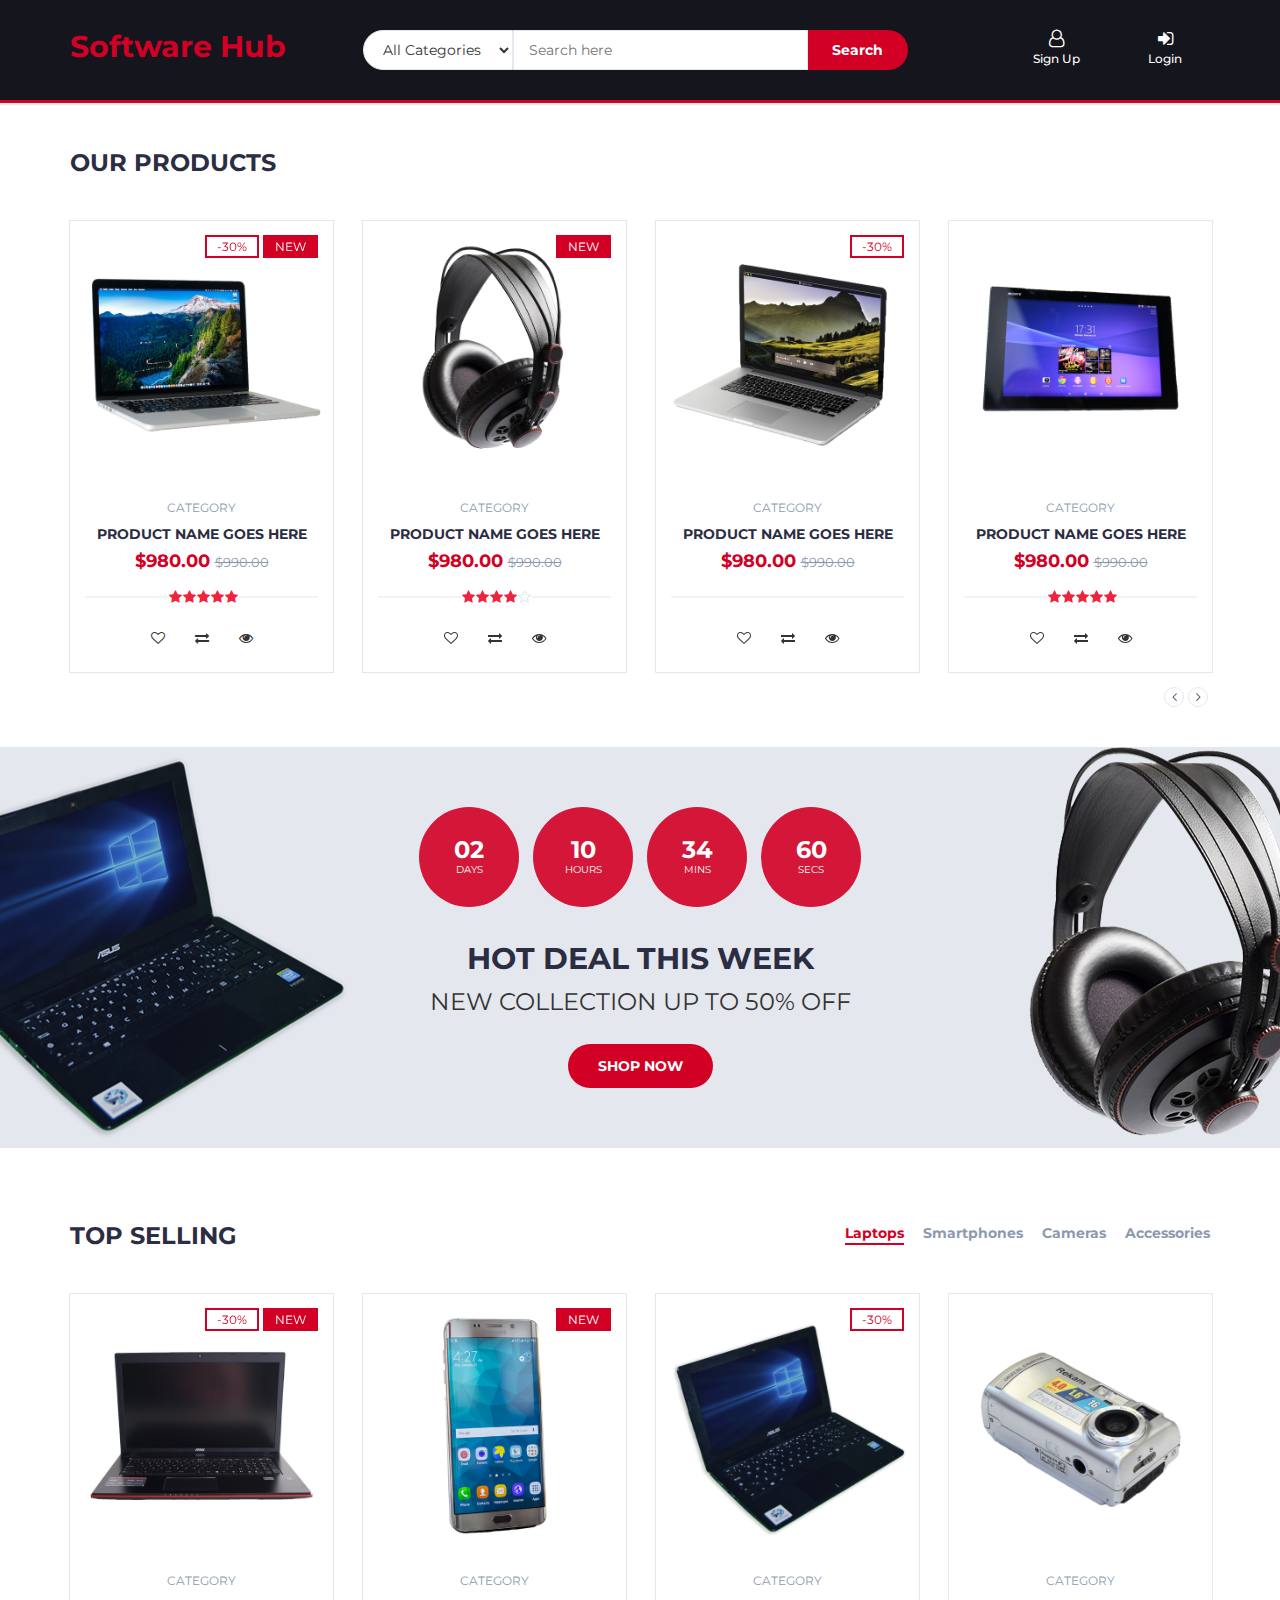
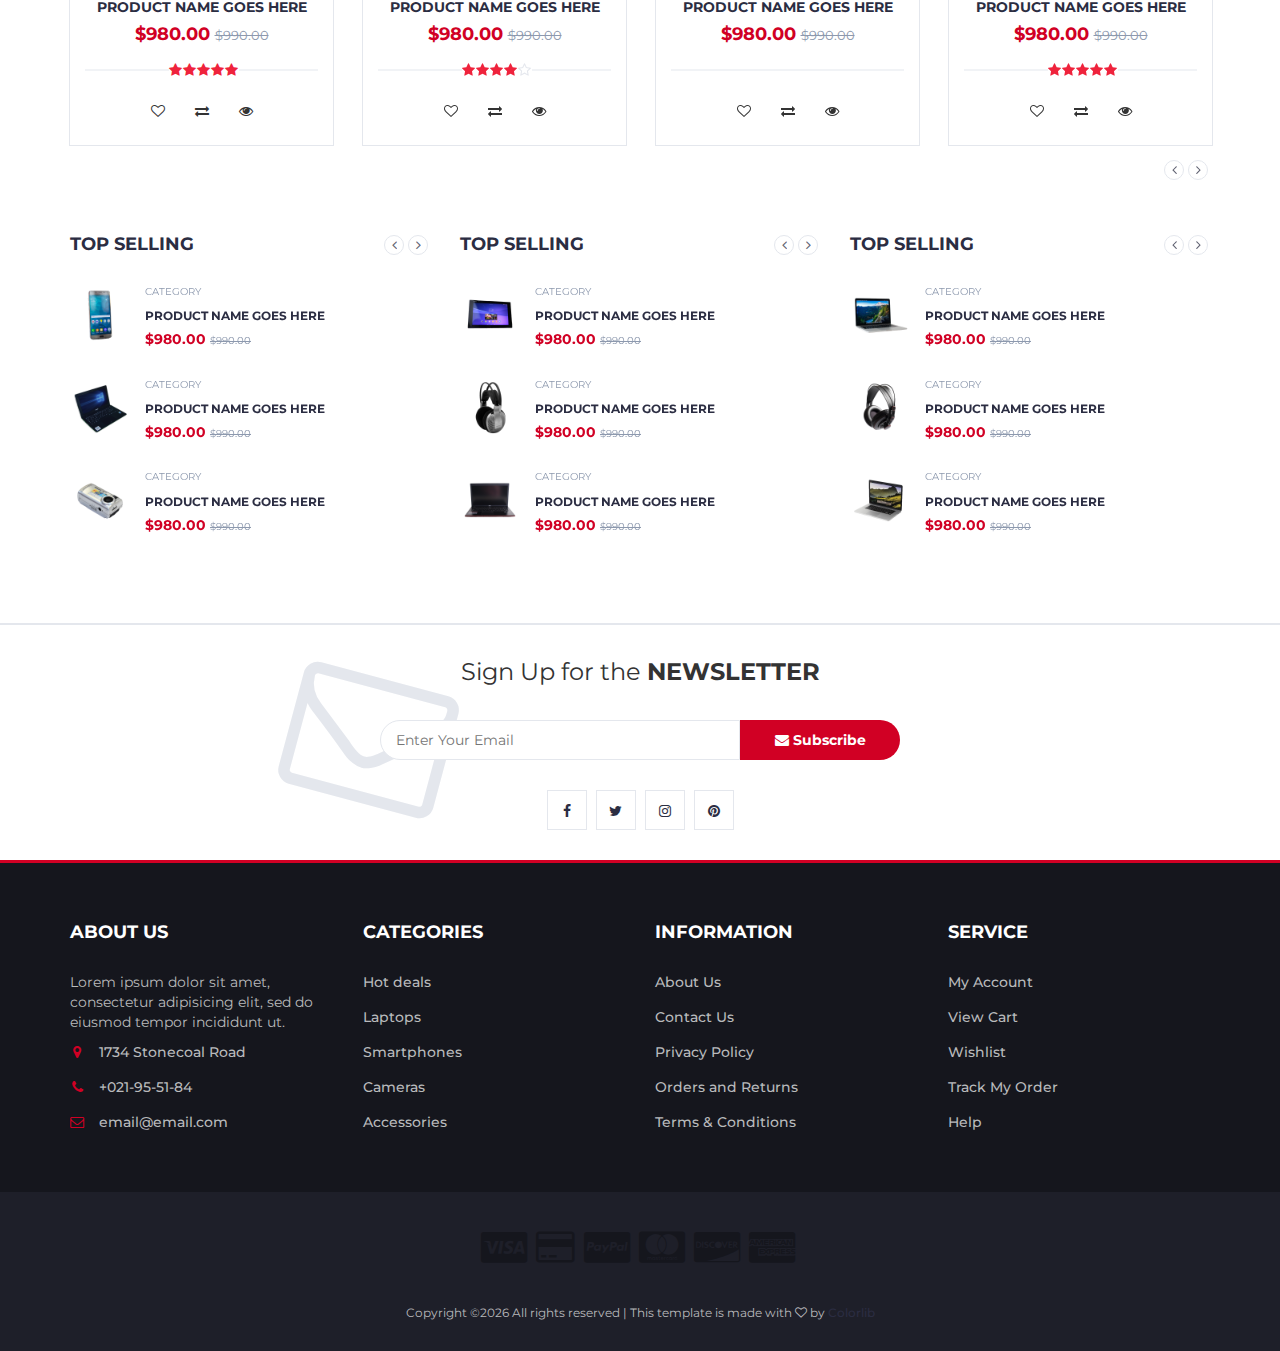
==== UITemplate/index.html @ 77790926 "Adding the UI Template for the Project" ====
<!DOCTYPE html>
<html lang="en">
	<head>
		<meta charset="utf-8">
		<meta http-equiv="X-UA-Compatible" content="IE=edge">
		<meta name="viewport" content="width=device-width, initial-scale=1">
		 <!-- The above 3 meta tags *must* come first in the head; any other head content must come *after* these tags -->

		<title>Software Hub</title>

		<!-- Google font -->
		<link href="https://fonts.googleapis.com/css?family=Montserrat:400,500,700" rel="stylesheet">

		<!-- Bootstrap -->
		<link type="text/css" rel="stylesheet" href="css/bootstrap.min.css"/>

		<!-- Slick -->
		<link type="text/css" rel="stylesheet" href="css/slick.css"/>
		<link type="text/css" rel="stylesheet" href="css/slick-theme.css"/>

		<!-- nouislider -->
		<link type="text/css" rel="stylesheet" href="css/nouislider.min.css"/>

		<!-- Font Awesome Icon -->
		<link rel="stylesheet" href="css/font-awesome.min.css">

		<!-- Custom stlylesheet -->
		<link type="text/css" rel="stylesheet" href="css/style.css"/>

		<!-- HTML5 shim and Respond.js for IE8 support of HTML5 elements and media queries -->
		<!-- WARNING: Respond.js doesn't work if you view the page via file:// -->
		<!--[if lt IE 9]>
		  <script src="https://oss.maxcdn.com/html5shiv/3.7.3/html5shiv.min.js"></script>
		  <script src="https://oss.maxcdn.com/respond/1.4.2/respond.min.js"></script>
		<![endif]-->

    </head>
	<body>
		<!-- HEADER -->
		<header>
			<!-- TOP HEADER -->
			<!-- <div id="top-header">
				<div class="container">
					<ul class="header-links pull-left">
						<li><a href="#"><i class="fa fa-phone"></i> +021-95-51-84</a></li>
						<li><a href="#"><i class="fa fa-envelope-o"></i> email@email.com</a></li>
						<li><a href="#"><i class="fa fa-map-marker"></i> 1734 Stonecoal Road</a></li>
					</ul>
					<ul class="header-links pull-right">
						<li><a href="#"><i class="fa fa-dollar"></i> USD</a></li>
						<li><a href="#"><i class="fa fa-user-o"></i> My Account</a></li>
					</ul>
				</div>
			</div> -->
			<!-- /TOP HEADER -->

			<!-- MAIN HEADER -->
			<div id="header">
				<!-- container -->
				<div class="container">
					<!-- row -->
					<div class="row">
						<!-- LOGO -->
						<div class="col-md-3">
							<div class="header-logo">
								<a href="#" class="logo">
									<h2 style="color:#D10024; margin-top:15px">Software Hub</h2>
								</a>
							</div>
						</div>
						<!-- /LOGO -->

						<!-- SEARCH BAR -->
						<div class="col-md-6">
							<div class="header-search">
								<form>
									<select class="input-select">
										<option value="0">All Categories</option>
										<option value="1">Category 01</option>
										<option value="1">Category 02</option>
									</select>
									<input class="input" placeholder="Search here">
									<button class="search-btn">Search</button>
								</form>
							</div>
						</div>
						<!-- /SEARCH BAR -->

						<!-- ACCOUNT -->
						<div class="col-md-3 clearfix">
							<div class="header-ctn">
								<!-- Wishlist -->
								<!-- <div>
									<a href="#">
										<i class="fa fa-heart-o"></i>
										<span>Your Wishlist</span>
										<div class="qty">2</div>
									</a>
								</div> -->
								<!-- /Wishlist -->
								<div>
									<a href="#">
										<i class="fa fa-user-o"></i>
										<span>Sign Up</span>
									</a>
								</div>
								<!-- Cart -->
								<!-- <div class="dropdown">
									<a class="dropdown-toggle" data-toggle="dropdown" aria-expanded="true">
										<i class="fa fa-shopping-cart"></i>
										<span>Your Cart</span>
										<div class="qty">3</div>
									</a>
									<div class="cart-dropdown">
										<div class="cart-list">
											<div class="product-widget">
												<div class="product-img">
													<img src="./img/product01.png" alt="">
												</div>
												<div class="product-body">
													<h3 class="product-name"><a href="#">product name goes here</a></h3>
													<h4 class="product-price"><span class="qty">1x</span>$980.00</h4>
												</div>
												<button class="delete"><i class="fa fa-close"></i></button>
											</div>

											<div class="product-widget">
												<div class="product-img">
													<img src="./img/product02.png" alt="">
												</div>
												<div class="product-body">
													<h3 class="product-name"><a href="#">product name goes here</a></h3>
													<h4 class="product-price"><span class="qty">3x</span>$980.00</h4>
												</div>
												<button class="delete"><i class="fa fa-close"></i></button>
											</div>
										</div>
										<div class="cart-summary">
											<small>3 Item(s) selected</small>
											<h5>SUBTOTAL: $2940.00</h5>
										</div>
										<div class="cart-btns">
											<a href="#">View Cart</a>
											<a href="#">Checkout  <i class="fa fa-arrow-circle-right"></i></a>
										</div>
									</div>
								</div> -->
								<!-- /Cart -->
								
								<div>
									<a href="#">
										<i class="fa fa-sign-in"></i>
										<span>Login</span>
									</a>
								</div>

								<!-- Menu Toogle -->
								<div class="menu-toggle">
									<a href="#">
										<i class="fa fa-bars"></i>
										<span>Menu</span>
									</a>
								</div>
								<!-- /Menu Toogle -->
							</div>
						</div>
						<!-- /ACCOUNT -->
					</div>
					<!-- row -->
				</div>
				<!-- container -->
			</div>
			<!-- /MAIN HEADER -->
		</header>
		<!-- /HEADER -->

		<!-- NAVIGATION -->
		<nav id="navigation">
			<!-- container -->
			<div class="container">
				<!-- responsive-nav -->
				<div id="responsive-nav">
					<!-- NAV -->
					<!-- <ul class="main-nav nav navbar-nav">
						<li class="active"><a href="#">Home</a></li>
						<li><a href="#">Products</a></li>
						<li><a href="#">Hot Deals</a></li>
						<li><a href="#">Categories</a></li>
						<li><a href="#">Laptops</a></li>
						<li><a href="#">Smartphones</a></li>
						<li><a href="#">Cameras</a></li>
						<li><a href="#">Accessories</a></li>
					</ul> -->
					<!-- /NAV -->
				</div>
				<!-- /responsive-nav -->
			</div>
			<!-- /container -->
		</nav>
		<!-- /NAVIGATION -->

		

		<!-- SECTION -->
		<div class="section">
			<!-- container -->
			<div class="container">
				<!-- row -->
				<div class="row">

					<!-- section title -->
					<div class="col-md-12">
						<div class="section-title">
							<h3 class="title">Our Products</h3>
							<!-- <div class="section-nav">
								<ul class="section-tab-nav tab-nav">
									<li class="active"><a data-toggle="tab" href="#tab1">Laptops</a></li>
									<li><a data-toggle="tab" href="#tab1">Smartphones</a></li>
									<li><a data-toggle="tab" href="#tab1">Cameras</a></li>
									<li><a data-toggle="tab" href="#tab1">Accessories</a></li>
								</ul>
							</div> -->
						</div>
					</div>
					<!-- /section title -->

					<!-- Products tab & slick -->
					<div class="col-md-12">
						<div class="row">
							<div class="products-tabs">
								<!-- tab -->
								<div id="tab1" class="tab-pane active">
									<div class="products-slick" data-nav="#slick-nav-1">
										<!-- product -->
										<div class="product">
											<div class="product-img">
												<img src="./img/product01.png" alt="">
												<div class="product-label">
													<span class="sale">-30%</span>
													<span class="new">NEW</span>
												</div>
											</div>
											<div class="product-body">
												<p class="product-category">Category</p>
												<h3 class="product-name"><a href="#">product name goes here</a></h3>
												<h4 class="product-price">$980.00 <del class="product-old-price">$990.00</del></h4>
												<div class="product-rating">
													<i class="fa fa-star"></i>
													<i class="fa fa-star"></i>
													<i class="fa fa-star"></i>
													<i class="fa fa-star"></i>
													<i class="fa fa-star"></i>
												</div>
												<div class="product-btns">
													<button class="add-to-wishlist"><i class="fa fa-heart-o"></i><span class="tooltipp">add to wishlist</span></button>
													<button class="add-to-compare"><i class="fa fa-exchange"></i><span class="tooltipp">add to compare</span></button>
													<button class="quick-view"><i class="fa fa-eye"></i><span class="tooltipp">quick view</span></button>
												</div>
											</div>
											<div class="add-to-cart">
												<button class="add-to-cart-btn"><i class="fa fa-shopping-cart"></i> add to cart</button>
											</div>
										</div>
										<!-- /product -->

										<!-- product -->
										<div class="product">
											<div class="product-img">
												<img src="./img/product02.png" alt="">
												<div class="product-label">
													<span class="new">NEW</span>
												</div>
											</div>
											<div class="product-body">
												<p class="product-category">Category</p>
												<h3 class="product-name"><a href="#">product name goes here</a></h3>
												<h4 class="product-price">$980.00 <del class="product-old-price">$990.00</del></h4>
												<div class="product-rating">
													<i class="fa fa-star"></i>
													<i class="fa fa-star"></i>
													<i class="fa fa-star"></i>
													<i class="fa fa-star"></i>
													<i class="fa fa-star-o"></i>
												</div>
												<div class="product-btns">
													<button class="add-to-wishlist"><i class="fa fa-heart-o"></i><span class="tooltipp">add to wishlist</span></button>
													<button class="add-to-compare"><i class="fa fa-exchange"></i><span class="tooltipp">add to compare</span></button>
													<button class="quick-view"><i class="fa fa-eye"></i><span class="tooltipp">quick view</span></button>
												</div>
											</div>
											<div class="add-to-cart">
												<button class="add-to-cart-btn"><i class="fa fa-shopping-cart"></i> add to cart</button>
											</div>
										</div>
										<!-- /product -->

										<!-- product -->
										<div class="product">
											<div class="product-img">
												<img src="./img/product03.png" alt="">
												<div class="product-label">
													<span class="sale">-30%</span>
												</div>
											</div>
											<div class="product-body">
												<p class="product-category">Category</p>
												<h3 class="product-name"><a href="#">product name goes here</a></h3>
												<h4 class="product-price">$980.00 <del class="product-old-price">$990.00</del></h4>
												<div class="product-rating">
												</div>
												<div class="product-btns">
													<button class="add-to-wishlist"><i class="fa fa-heart-o"></i><span class="tooltipp">add to wishlist</span></button>
													<button class="add-to-compare"><i class="fa fa-exchange"></i><span class="tooltipp">add to compare</span></button>
													<button class="quick-view"><i class="fa fa-eye"></i><span class="tooltipp">quick view</span></button>
												</div>
											</div>
											<div class="add-to-cart">
												<button class="add-to-cart-btn"><i class="fa fa-shopping-cart"></i> add to cart</button>
											</div>
										</div>
										<!-- /product -->

										<!-- product -->
										<div class="product">
											<div class="product-img">
												<img src="./img/product04.png" alt="">
											</div>
											<div class="product-body">
												<p class="product-category">Category</p>
												<h3 class="product-name"><a href="#">product name goes here</a></h3>
												<h4 class="product-price">$980.00 <del class="product-old-price">$990.00</del></h4>
												<div class="product-rating">
													<i class="fa fa-star"></i>
													<i class="fa fa-star"></i>
													<i class="fa fa-star"></i>
													<i class="fa fa-star"></i>
													<i class="fa fa-star"></i>
												</div>
												<div class="product-btns">
													<button class="add-to-wishlist"><i class="fa fa-heart-o"></i><span class="tooltipp">add to wishlist</span></button>
													<button class="add-to-compare"><i class="fa fa-exchange"></i><span class="tooltipp">add to compare</span></button>
													<button class="quick-view"><i class="fa fa-eye"></i><span class="tooltipp">quick view</span></button>
												</div>
											</div>
											<div class="add-to-cart">
												<button class="add-to-cart-btn"><i class="fa fa-shopping-cart"></i> add to cart</button>
											</div>
										</div>
										<!-- /product -->

										<!-- product -->
										<div class="product">
											<div class="product-img">
												<img src="./img/product05.png" alt="">
											</div>
											<div class="product-body">
												<p class="product-category">Category</p>
												<h3 class="product-name"><a href="#">product name goes here</a></h3>
												<h4 class="product-price">$980.00 <del class="product-old-price">$990.00</del></h4>
												<div class="product-rating">
													<i class="fa fa-star"></i>
													<i class="fa fa-star"></i>
													<i class="fa fa-star"></i>
													<i class="fa fa-star"></i>
													<i class="fa fa-star"></i>
												</div>
												<div class="product-btns">
													<button class="add-to-wishlist"><i class="fa fa-heart-o"></i><span class="tooltipp">add to wishlist</span></button>
													<button class="add-to-compare"><i class="fa fa-exchange"></i><span class="tooltipp">add to compare</span></button>
													<button class="quick-view"><i class="fa fa-eye"></i><span class="tooltipp">quick view</span></button>
												</div>
											</div>
											<div class="add-to-cart">
												<button class="add-to-cart-btn"><i class="fa fa-shopping-cart"></i> add to cart</button>
											</div>
										</div>
										<!-- /product -->
									</div>
									<div id="slick-nav-1" class="products-slick-nav"></div>
								</div>
								<!-- /tab -->
							</div>
						</div>
					</div>
					<!-- Products tab & slick -->
				</div>
				<!-- /row -->
			</div>
			<!-- /container -->
		</div>
		<!-- /SECTION -->

		<!-- HOT DEAL SECTION -->
		<div id="hot-deal" class="section">
			<!-- container -->
			<div class="container">
				<!-- row -->
				<div class="row">
					<div class="col-md-12">
						<div class="hot-deal">
							<ul class="hot-deal-countdown">
								<li>
									<div>
										<h3>02</h3>
										<span>Days</span>
									</div>
								</li>
								<li>
									<div>
										<h3>10</h3>
										<span>Hours</span>
									</div>
								</li>
								<li>
									<div>
										<h3>34</h3>
										<span>Mins</span>
									</div>
								</li>
								<li>
									<div>
										<h3>60</h3>
										<span>Secs</span>
									</div>
								</li>
							</ul>
							<h2 class="text-uppercase">hot deal this week</h2>
							<p>New Collection Up to 50% OFF</p>
							<a class="primary-btn cta-btn" href="#">Shop now</a>
						</div>
					</div>
				</div>
				<!-- /row -->
			</div>
			<!-- /container -->
		</div>
		<!-- /HOT DEAL SECTION -->

		<!-- SECTION -->
		<div class="section">
			<!-- container -->
			<div class="container">
				<!-- row -->
				<div class="row">

					<!-- section title -->
					<div class="col-md-12">
						<div class="section-title">
							<h3 class="title">Top selling</h3>
							<div class="section-nav">
								<ul class="section-tab-nav tab-nav">
									<li class="active"><a data-toggle="tab" href="#tab2">Laptops</a></li>
									<li><a data-toggle="tab" href="#tab2">Smartphones</a></li>
									<li><a data-toggle="tab" href="#tab2">Cameras</a></li>
									<li><a data-toggle="tab" href="#tab2">Accessories</a></li>
								</ul>
							</div>
						</div>
					</div>
					<!-- /section title -->

					<!-- Products tab & slick -->
					<div class="col-md-12">
						<div class="row">
							<div class="products-tabs">
								<!-- tab -->
								<div id="tab2" class="tab-pane fade in active">
									<div class="products-slick" data-nav="#slick-nav-2">
										<!-- product -->
										<div class="product">
											<div class="product-img">
												<img src="./img/product06.png" alt="">
												<div class="product-label">
													<span class="sale">-30%</span>
													<span class="new">NEW</span>
												</div>
											</div>
											<div class="product-body">
												<p class="product-category">Category</p>
												<h3 class="product-name"><a href="#">product name goes here</a></h3>
												<h4 class="product-price">$980.00 <del class="product-old-price">$990.00</del></h4>
												<div class="product-rating">
													<i class="fa fa-star"></i>
													<i class="fa fa-star"></i>
													<i class="fa fa-star"></i>
													<i class="fa fa-star"></i>
													<i class="fa fa-star"></i>
												</div>
												<div class="product-btns">
													<button class="add-to-wishlist"><i class="fa fa-heart-o"></i><span class="tooltipp">add to wishlist</span></button>
													<button class="add-to-compare"><i class="fa fa-exchange"></i><span class="tooltipp">add to compare</span></button>
													<button class="quick-view"><i class="fa fa-eye"></i><span class="tooltipp">quick view</span></button>
												</div>
											</div>
											<div class="add-to-cart">
												<button class="add-to-cart-btn"><i class="fa fa-shopping-cart"></i> add to cart</button>
											</div>
										</div>
										<!-- /product -->

										<!-- product -->
										<div class="product">
											<div class="product-img">
												<img src="./img/product07.png" alt="">
												<div class="product-label">
													<span class="new">NEW</span>
												</div>
											</div>
											<div class="product-body">
												<p class="product-category">Category</p>
												<h3 class="product-name"><a href="#">product name goes here</a></h3>
												<h4 class="product-price">$980.00 <del class="product-old-price">$990.00</del></h4>
												<div class="product-rating">
													<i class="fa fa-star"></i>
													<i class="fa fa-star"></i>
													<i class="fa fa-star"></i>
													<i class="fa fa-star"></i>
													<i class="fa fa-star-o"></i>
												</div>
												<div class="product-btns">
													<button class="add-to-wishlist"><i class="fa fa-heart-o"></i><span class="tooltipp">add to wishlist</span></button>
													<button class="add-to-compare"><i class="fa fa-exchange"></i><span class="tooltipp">add to compare</span></button>
													<button class="quick-view"><i class="fa fa-eye"></i><span class="tooltipp">quick view</span></button>
												</div>
											</div>
											<div class="add-to-cart">
												<button class="add-to-cart-btn"><i class="fa fa-shopping-cart"></i> add to cart</button>
											</div>
										</div>
										<!-- /product -->

										<!-- product -->
										<div class="product">
											<div class="product-img">
												<img src="./img/product08.png" alt="">
												<div class="product-label">
													<span class="sale">-30%</span>
												</div>
											</div>
											<div class="product-body">
												<p class="product-category">Category</p>
												<h3 class="product-name"><a href="#">product name goes here</a></h3>
												<h4 class="product-price">$980.00 <del class="product-old-price">$990.00</del></h4>
												<div class="product-rating">
												</div>
												<div class="product-btns">
													<button class="add-to-wishlist"><i class="fa fa-heart-o"></i><span class="tooltipp">add to wishlist</span></button>
													<button class="add-to-compare"><i class="fa fa-exchange"></i><span class="tooltipp">add to compare</span></button>
													<button class="quick-view"><i class="fa fa-eye"></i><span class="tooltipp">quick view</span></button>
												</div>
											</div>
											<div class="add-to-cart">
												<button class="add-to-cart-btn"><i class="fa fa-shopping-cart"></i> add to cart</button>
											</div>
										</div>
										<!-- /product -->

										<!-- product -->
										<div class="product">
											<div class="product-img">
												<img src="./img/product09.png" alt="">
											</div>
											<div class="product-body">
												<p class="product-category">Category</p>
												<h3 class="product-name"><a href="#">product name goes here</a></h3>
												<h4 class="product-price">$980.00 <del class="product-old-price">$990.00</del></h4>
												<div class="product-rating">
													<i class="fa fa-star"></i>
													<i class="fa fa-star"></i>
													<i class="fa fa-star"></i>
													<i class="fa fa-star"></i>
													<i class="fa fa-star"></i>
												</div>
												<div class="product-btns">
													<button class="add-to-wishlist"><i class="fa fa-heart-o"></i><span class="tooltipp">add to wishlist</span></button>
													<button class="add-to-compare"><i class="fa fa-exchange"></i><span class="tooltipp">add to compare</span></button>
													<button class="quick-view"><i class="fa fa-eye"></i><span class="tooltipp">quick view</span></button>
												</div>
											</div>
											<div class="add-to-cart">
												<button class="add-to-cart-btn"><i class="fa fa-shopping-cart"></i> add to cart</button>
											</div>
										</div>
										<!-- /product -->

										<!-- product -->
										<div class="product">
											<div class="product-img">
												<img src="./img/product01.png" alt="">
											</div>
											<div class="product-body">
												<p class="product-category">Category</p>
												<h3 class="product-name"><a href="#">product name goes here</a></h3>
												<h4 class="product-price">$980.00 <del class="product-old-price">$990.00</del></h4>
												<div class="product-rating">
													<i class="fa fa-star"></i>
													<i class="fa fa-star"></i>
													<i class="fa fa-star"></i>
													<i class="fa fa-star"></i>
													<i class="fa fa-star"></i>
												</div>
												<div class="product-btns">
													<button class="add-to-wishlist"><i class="fa fa-heart-o"></i><span class="tooltipp">add to wishlist</span></button>
													<button class="add-to-compare"><i class="fa fa-exchange"></i><span class="tooltipp">add to compare</span></button>
													<button class="quick-view"><i class="fa fa-eye"></i><span class="tooltipp">quick view</span></button>
												</div>
											</div>
											<div class="add-to-cart">
												<button class="add-to-cart-btn"><i class="fa fa-shopping-cart"></i> add to cart</button>
											</div>
										</div>
										<!-- /product -->
									</div>
									<div id="slick-nav-2" class="products-slick-nav"></div>
								</div>
								<!-- /tab -->
							</div>
						</div>
					</div>
					<!-- /Products tab & slick -->
				</div>
				<!-- /row -->
			</div>
			<!-- /container -->
		</div>
		<!-- /SECTION -->

		<!-- SECTION -->
		<div class="section">
			<!-- container -->
			<div class="container">
				<!-- row -->
				<div class="row">
					<div class="col-md-4 col-xs-6">
						<div class="section-title">
							<h4 class="title">Top selling</h4>
							<div class="section-nav">
								<div id="slick-nav-3" class="products-slick-nav"></div>
							</div>
						</div>

						<div class="products-widget-slick" data-nav="#slick-nav-3">
							<div>
								<!-- product widget -->
								<div class="product-widget">
									<div class="product-img">
										<img src="./img/product07.png" alt="">
									</div>
									<div class="product-body">
										<p class="product-category">Category</p>
										<h3 class="product-name"><a href="#">product name goes here</a></h3>
										<h4 class="product-price">$980.00 <del class="product-old-price">$990.00</del></h4>
									</div>
								</div>
								<!-- /product widget -->

								<!-- product widget -->
								<div class="product-widget">
									<div class="product-img">
										<img src="./img/product08.png" alt="">
									</div>
									<div class="product-body">
										<p class="product-category">Category</p>
										<h3 class="product-name"><a href="#">product name goes here</a></h3>
										<h4 class="product-price">$980.00 <del class="product-old-price">$990.00</del></h4>
									</div>
								</div>
								<!-- /product widget -->

								<!-- product widget -->
								<div class="product-widget">
									<div class="product-img">
										<img src="./img/product09.png" alt="">
									</div>
									<div class="product-body">
										<p class="product-category">Category</p>
										<h3 class="product-name"><a href="#">product name goes here</a></h3>
										<h4 class="product-price">$980.00 <del class="product-old-price">$990.00</del></h4>
									</div>
								</div>
								<!-- product widget -->
							</div>

							<div>
								<!-- product widget -->
								<div class="product-widget">
									<div class="product-img">
										<img src="./img/product01.png" alt="">
									</div>
									<div class="product-body">
										<p class="product-category">Category</p>
										<h3 class="product-name"><a href="#">product name goes here</a></h3>
										<h4 class="product-price">$980.00 <del class="product-old-price">$990.00</del></h4>
									</div>
								</div>
								<!-- /product widget -->

								<!-- product widget -->
								<div class="product-widget">
									<div class="product-img">
										<img src="./img/product02.png" alt="">
									</div>
									<div class="product-body">
										<p class="product-category">Category</p>
										<h3 class="product-name"><a href="#">product name goes here</a></h3>
										<h4 class="product-price">$980.00 <del class="product-old-price">$990.00</del></h4>
									</div>
								</div>
								<!-- /product widget -->

								<!-- product widget -->
								<div class="product-widget">
									<div class="product-img">
										<img src="./img/product03.png" alt="">
									</div>
									<div class="product-body">
										<p class="product-category">Category</p>
										<h3 class="product-name"><a href="#">product name goes here</a></h3>
										<h4 class="product-price">$980.00 <del class="product-old-price">$990.00</del></h4>
									</div>
								</div>
								<!-- product widget -->
							</div>
						</div>
					</div>

					<div class="col-md-4 col-xs-6">
						<div class="section-title">
							<h4 class="title">Top selling</h4>
							<div class="section-nav">
								<div id="slick-nav-4" class="products-slick-nav"></div>
							</div>
						</div>

						<div class="products-widget-slick" data-nav="#slick-nav-4">
							<div>
								<!-- product widget -->
								<div class="product-widget">
									<div class="product-img">
										<img src="./img/product04.png" alt="">
									</div>
									<div class="product-body">
										<p class="product-category">Category</p>
										<h3 class="product-name"><a href="#">product name goes here</a></h3>
										<h4 class="product-price">$980.00 <del class="product-old-price">$990.00</del></h4>
									</div>
								</div>
								<!-- /product widget -->

								<!-- product widget -->
								<div class="product-widget">
									<div class="product-img">
										<img src="./img/product05.png" alt="">
									</div>
									<div class="product-body">
										<p class="product-category">Category</p>
										<h3 class="product-name"><a href="#">product name goes here</a></h3>
										<h4 class="product-price">$980.00 <del class="product-old-price">$990.00</del></h4>
									</div>
								</div>
								<!-- /product widget -->

								<!-- product widget -->
								<div class="product-widget">
									<div class="product-img">
										<img src="./img/product06.png" alt="">
									</div>
									<div class="product-body">
										<p class="product-category">Category</p>
										<h3 class="product-name"><a href="#">product name goes here</a></h3>
										<h4 class="product-price">$980.00 <del class="product-old-price">$990.00</del></h4>
									</div>
								</div>
								<!-- product widget -->
							</div>

							<div>
								<!-- product widget -->
								<div class="product-widget">
									<div class="product-img">
										<img src="./img/product07.png" alt="">
									</div>
									<div class="product-body">
										<p class="product-category">Category</p>
										<h3 class="product-name"><a href="#">product name goes here</a></h3>
										<h4 class="product-price">$980.00 <del class="product-old-price">$990.00</del></h4>
									</div>
								</div>
								<!-- /product widget -->

								<!-- product widget -->
								<div class="product-widget">
									<div class="product-img">
										<img src="./img/product08.png" alt="">
									</div>
									<div class="product-body">
										<p class="product-category">Category</p>
										<h3 class="product-name"><a href="#">product name goes here</a></h3>
										<h4 class="product-price">$980.00 <del class="product-old-price">$990.00</del></h4>
									</div>
								</div>
								<!-- /product widget -->

								<!-- product widget -->
								<div class="product-widget">
									<div class="product-img">
										<img src="./img/product09.png" alt="">
									</div>
									<div class="product-body">
										<p class="product-category">Category</p>
										<h3 class="product-name"><a href="#">product name goes here</a></h3>
										<h4 class="product-price">$980.00 <del class="product-old-price">$990.00</del></h4>
									</div>
								</div>
								<!-- product widget -->
							</div>
						</div>
					</div>

					<div class="clearfix visible-sm visible-xs"></div>

					<div class="col-md-4 col-xs-6">
						<div class="section-title">
							<h4 class="title">Top selling</h4>
							<div class="section-nav">
								<div id="slick-nav-5" class="products-slick-nav"></div>
							</div>
						</div>

						<div class="products-widget-slick" data-nav="#slick-nav-5">
							<div>
								<!-- product widget -->
								<div class="product-widget">
									<div class="product-img">
										<img src="./img/product01.png" alt="">
									</div>
									<div class="product-body">
										<p class="product-category">Category</p>
										<h3 class="product-name"><a href="#">product name goes here</a></h3>
										<h4 class="product-price">$980.00 <del class="product-old-price">$990.00</del></h4>
									</div>
								</div>
								<!-- /product widget -->

								<!-- product widget -->
								<div class="product-widget">
									<div class="product-img">
										<img src="./img/product02.png" alt="">
									</div>
									<div class="product-body">
										<p class="product-category">Category</p>
										<h3 class="product-name"><a href="#">product name goes here</a></h3>
										<h4 class="product-price">$980.00 <del class="product-old-price">$990.00</del></h4>
									</div>
								</div>
								<!-- /product widget -->

								<!-- product widget -->
								<div class="product-widget">
									<div class="product-img">
										<img src="./img/product03.png" alt="">
									</div>
									<div class="product-body">
										<p class="product-category">Category</p>
										<h3 class="product-name"><a href="#">product name goes here</a></h3>
										<h4 class="product-price">$980.00 <del class="product-old-price">$990.00</del></h4>
									</div>
								</div>
								<!-- product widget -->
							</div>

							<div>
								<!-- product widget -->
								<div class="product-widget">
									<div class="product-img">
										<img src="./img/product04.png" alt="">
									</div>
									<div class="product-body">
										<p class="product-category">Category</p>
										<h3 class="product-name"><a href="#">product name goes here</a></h3>
										<h4 class="product-price">$980.00 <del class="product-old-price">$990.00</del></h4>
									</div>
								</div>
								<!-- /product widget -->

								<!-- product widget -->
								<div class="product-widget">
									<div class="product-img">
										<img src="./img/product05.png" alt="">
									</div>
									<div class="product-body">
										<p class="product-category">Category</p>
										<h3 class="product-name"><a href="#">product name goes here</a></h3>
										<h4 class="product-price">$980.00 <del class="product-old-price">$990.00</del></h4>
									</div>
								</div>
								<!-- /product widget -->

								<!-- product widget -->
								<div class="product-widget">
									<div class="product-img">
										<img src="./img/product06.png" alt="">
									</div>
									<div class="product-body">
										<p class="product-category">Category</p>
										<h3 class="product-name"><a href="#">product name goes here</a></h3>
										<h4 class="product-price">$980.00 <del class="product-old-price">$990.00</del></h4>
									</div>
								</div>
								<!-- product widget -->
							</div>
						</div>
					</div>

				</div>
				<!-- /row -->
			</div>
			<!-- /container -->
		</div>
		<!-- /SECTION -->

		<!-- NEWSLETTER -->
		<div id="newsletter" class="section">
			<!-- container -->
			<div class="container">
				<!-- row -->
				<div class="row">
					<div class="col-md-12">
						<div class="newsletter">
							<p>Sign Up for the <strong>NEWSLETTER</strong></p>
							<form>
								<input class="input" type="email" placeholder="Enter Your Email">
								<button class="newsletter-btn"><i class="fa fa-envelope"></i> Subscribe</button>
							</form>
							<ul class="newsletter-follow">
								<li>
									<a href="#"><i class="fa fa-facebook"></i></a>
								</li>
								<li>
									<a href="#"><i class="fa fa-twitter"></i></a>
								</li>
								<li>
									<a href="#"><i class="fa fa-instagram"></i></a>
								</li>
								<li>
									<a href="#"><i class="fa fa-pinterest"></i></a>
								</li>
							</ul>
						</div>
					</div>
				</div>
				<!-- /row -->
			</div>
			<!-- /container -->
		</div>
		<!-- /NEWSLETTER -->

		<!-- FOOTER -->
		<footer id="footer">
			<!-- top footer -->
			<div class="section">
				<!-- container -->
				<div class="container">
					<!-- row -->
					<div class="row">
						<div class="col-md-3 col-xs-6">
							<div class="footer">
								<h3 class="footer-title">About Us</h3>
								<p>Lorem ipsum dolor sit amet, consectetur adipisicing elit, sed do eiusmod tempor incididunt ut.</p>
								<ul class="footer-links">
									<li><a href="#"><i class="fa fa-map-marker"></i>1734 Stonecoal Road</a></li>
									<li><a href="#"><i class="fa fa-phone"></i>+021-95-51-84</a></li>
									<li><a href="#"><i class="fa fa-envelope-o"></i>email@email.com</a></li>
								</ul>
							</div>
						</div>

						<div class="col-md-3 col-xs-6">
							<div class="footer">
								<h3 class="footer-title">Categories</h3>
								<ul class="footer-links">
									<li><a href="#">Hot deals</a></li>
									<li><a href="#">Laptops</a></li>
									<li><a href="#">Smartphones</a></li>
									<li><a href="#">Cameras</a></li>
									<li><a href="#">Accessories</a></li>
								</ul>
							</div>
						</div>

						<div class="clearfix visible-xs"></div>

						<div class="col-md-3 col-xs-6">
							<div class="footer">
								<h3 class="footer-title">Information</h3>
								<ul class="footer-links">
									<li><a href="#">About Us</a></li>
									<li><a href="#">Contact Us</a></li>
									<li><a href="#">Privacy Policy</a></li>
									<li><a href="#">Orders and Returns</a></li>
									<li><a href="#">Terms & Conditions</a></li>
								</ul>
							</div>
						</div>

						<div class="col-md-3 col-xs-6">
							<div class="footer">
								<h3 class="footer-title">Service</h3>
								<ul class="footer-links">
									<li><a href="#">My Account</a></li>
									<li><a href="#">View Cart</a></li>
									<li><a href="#">Wishlist</a></li>
									<li><a href="#">Track My Order</a></li>
									<li><a href="#">Help</a></li>
								</ul>
							</div>
						</div>
					</div>
					<!-- /row -->
				</div>
				<!-- /container -->
			</div>
			<!-- /top footer -->

			<!-- bottom footer -->
			<div id="bottom-footer" class="section">
				<div class="container">
					<!-- row -->
					<div class="row">
						<div class="col-md-12 text-center">
							<ul class="footer-payments">
								<li><a href="#"><i class="fa fa-cc-visa"></i></a></li>
								<li><a href="#"><i class="fa fa-credit-card"></i></a></li>
								<li><a href="#"><i class="fa fa-cc-paypal"></i></a></li>
								<li><a href="#"><i class="fa fa-cc-mastercard"></i></a></li>
								<li><a href="#"><i class="fa fa-cc-discover"></i></a></li>
								<li><a href="#"><i class="fa fa-cc-amex"></i></a></li>
							</ul>
							<span class="copyright">
								<!-- Link back to Colorlib can't be removed. Template is licensed under CC BY 3.0. -->
								Copyright &copy;<script>document.write(new Date().getFullYear());</script> All rights reserved | This template is made with <i class="fa fa-heart-o" aria-hidden="true"></i> by <a href="https://colorlib.com" target="_blank">Colorlib</a>
							<!-- Link back to Colorlib can't be removed. Template is licensed under CC BY 3.0. -->
							</span>
						</div>
					</div>
						<!-- /row -->
				</div>
				<!-- /container -->
			</div>
			<!-- /bottom footer -->
		</footer>
		<!-- /FOOTER -->

		<!-- jQuery Plugins -->
		<script src="js/jquery.min.js"></script>
		<script src="js/bootstrap.min.js"></script>
		<script src="js/slick.min.js"></script>
		<script src="js/nouislider.min.js"></script>
		<script src="js/jquery.zoom.min.js"></script>
		<script src="js/main.js"></script>

	</body>
</html>
---- UITemplate/css/nouislider.min.css ----
/*! nouislider - 10.0.0 - 2017-05-28 14:52:48 */.noUi-target,.noUi-target *{-webkit-touch-callout:none;-webkit-tap-highlight-color:transparent;-webkit-user-select:none;-ms-touch-action:none;touch-action:none;-ms-user-select:none;-moz-user-select:none;user-select:none;-moz-box-sizing:border-box;box-sizing:border-box}.noUi-target{position:relative;direction:ltr}.noUi-base{width:100%;height:100%;position:relative;z-index:1}.noUi-connect{position:absolute;right:0;top:0;left:0;bottom:0}.noUi-origin{position:absolute;height:0;width:0}.noUi-handle{position:relative;z-index:1}.noUi-state-tap .noUi-connect,.noUi-state-tap .noUi-origin{-webkit-transition:top .3s,right .3s,bottom .3s,left .3s;transition:top .3s,right .3s,bottom .3s,left .3s}.noUi-state-drag *{cursor:inherit!important}.noUi-base,.noUi-handle{-webkit-transform:translate3d(0,0,0);transform:translate3d(0,0,0)}.noUi-horizontal{height:18px}.noUi-horizontal .noUi-handle{width:34px;height:28px;left:-17px;top:-6px}.noUi-vertical{width:18px}.noUi-vertical .noUi-handle{width:28px;height:34px;left:-6px;top:-17px}.noUi-target{background:#FAFAFA;border-radius:4px;border:1px solid #D3D3D3;box-shadow:inset 0 1px 1px #F0F0F0,0 3px 6px -5px #BBB}.noUi-connect{background:#3FB8AF;border-radius:4px;box-shadow:inset 0 0 3px rgba(51,51,51,.45);-webkit-transition:background 450ms;transition:background 450ms}.noUi-draggable{cursor:ew-resize}.noUi-vertical .noUi-draggable{cursor:ns-resize}.noUi-handle{border:1px solid #D9D9D9;border-radius:3px;background:#FFF;cursor:default;box-shadow:inset 0 0 1px #FFF,inset 0 1px 7px #EBEBEB,0 3px 6px -3px #BBB}.noUi-active{box-shadow:inset 0 0 1px #FFF,inset 0 1px 7px #DDD,0 3px 6px -3px #BBB}.noUi-handle:after,.noUi-handle:before{content:"";display:block;position:absolute;height:14px;width:1px;background:#E8E7E6;left:14px;top:6px}.noUi-handle:after{left:17px}.noUi-vertical .noUi-handle:after,.noUi-vertical .noUi-handle:before{width:14px;height:1px;left:6px;top:14px}.noUi-vertical .noUi-handle:after{top:17px}[disabled] .noUi-connect{background:#B8B8B8}[disabled] .noUi-handle,[disabled].noUi-handle,[disabled].noUi-target{cursor:not-allowed}.noUi-pips,.noUi-pips *{-moz-box-sizing:border-box;box-sizing:border-box}.noUi-pips{position:absolute;color:#999}.noUi-value{position:absolute;white-space:nowrap;text-align:center}.noUi-value-sub{color:#ccc;font-size:10px}.noUi-marker{position:absolute;background:#CCC}.noUi-marker-large,.noUi-marker-sub{background:#AAA}.noUi-pips-horizontal{padding:10px 0;height:80px;top:100%;left:0;width:100%}.noUi-value-horizontal{-webkit-transform:translate3d(-50%,50%,0);transform:translate3d(-50%,50%,0)}.noUi-marker-horizontal.noUi-marker{margin-left:-1px;width:2px;height:5px}.noUi-marker-horizontal.noUi-marker-sub{height:10px}.noUi-marker-horizontal.noUi-marker-large{height:15px}.noUi-pips-vertical{padding:0 10px;height:100%;top:0;left:100%}.noUi-value-vertical{-webkit-transform:translate3d(0,50%,0);transform:translate3d(0,50%,0);padding-left:25px}.noUi-marker-vertical.noUi-marker{width:5px;height:2px;margin-top:-1px}.noUi-marker-vertical.noUi-marker-sub{width:10px}.noUi-marker-vertical.noUi-marker-large{width:15px}.noUi-tooltip{display:block;position:absolute;border:1px solid #D9D9D9;border-radius:3px;background:#fff;color:#000;padding:5px;text-align:center;white-space:nowrap}.noUi-horizontal .noUi-tooltip{-webkit-transform:translate(-50%,0);transform:translate(-50%,0);left:50%;bottom:120%}.noUi-vertical .noUi-tooltip{-webkit-transform:translate(0,-50%);transform:translate(0,-50%);top:50%;right:120%}
---- UITemplate/css/style.css ----
/*
Template Name: Electro - HTML Ecommerce Template
Author: yaminncco

Colors:
	Body 		: #333
	Headers 	: #2B2D42
	Primary 	: #D10024
	Dark 		: #15161D ##1E1F29
	Grey 		: #E4E7ED #FBFBFC #8D99AE #B9BABC

Fonts: Montserrat

Table OF Contents
------------------------------------
1 > GENERAL
------ Typography
------ Buttons
------ Inputs
------ Sections
------ Breadcrumb
2 > HEADER
------ Top header
------ Logo
------ Search
------ Cart
3 > NAVIGATION
------ Main nav
------ Responsive Nav
4 > CATEGORY SHOP
5 > HOT DEAL
6 > PRODUCT
------ Product
------ Widget product
------ Product slick
7 > STORE PAGE
------ Aside
------ Store
8 > PRODUCT DETAILS PAGE
------ Product view
------ Product details
------ Product tab
9 > CHECKOUT PAGE
10 > NEWSLETTER
11 > FOOTER
11 > SLICK STYLE
12 > RESPONSIVE
------------------------------------*/

/*=========================================================
	01 -> GENERAL
===========================================================*/

/*----------------------------*\
	Typography
\*----------------------------*/

body {
  font-family: 'Montserrat', sans-serif;
  font-weight: 400;
  color: #333;
}

h1, h2, h3, h4, h5, h6 {
  color: #2B2D42;
  font-weight: 700;
  margin: 0 0 10px;
}

a {
  color: #2B2D42;
  font-weight: 500;
  -webkit-transition: 0.2s color;
  transition: 0.2s color;
}

a:hover, a:focus {
  color: #D10024;
  text-decoration: none;
  outline: none;
}

ul, ol {
  margin: 0;
  padding: 0;
  list-style: none
}

/*----------------------------*\
	Buttons
\*----------------------------*/

.primary-btn {
  display: inline-block;
  padding: 12px 30px;
  background-color: #D10024;
  border: none;
  border-radius: 40px;
  color: #FFF;
  text-transform: uppercase;
  font-weight: 700;
  text-align: center;
  -webkit-transition: 0.2s all;
  transition: 0.2s all;
}

.primary-btn:hover, .primary-btn:focus {
  opacity: 0.9;
  color: #FFF;
}

/*----------------------------*\
	Inputs
\*----------------------------*/

/*-- Text input --*/

.input {
  height: 40px;
  padding: 0px 15px;
  border: 1px solid #E4E7ED;
  background-color: #FFF;
  width: 100%;
}

textarea.input {
  padding: 15px;
  min-height: 90px;
}

/*-- Number input --*/

.input-number {
  position: relative;
}

.input-number input[type="number"]::-webkit-inner-spin-button, .input-number input[type="number"]::-webkit-outer-spin-button {
  -webkit-appearance: none;
  margin: 0;
}

.input-number input[type="number"] {
  -moz-appearance: textfield;
  height: 40px;
  width: 100%;
  border: 1px solid #E4E7ED;
  background-color: #FFF;
  padding: 0px 35px 0px 15px;
}

.input-number .qty-up, .input-number .qty-down {
  position: absolute;
  display: block;
  width: 20px;
  height: 20px;
  border: 1px solid #E4E7ED;
  background-color: #FFF;
  text-align: center;
  font-weight: 700;
  cursor: pointer;
  -webkit-user-select: none;
  -moz-user-select: none;
  -ms-user-select: none;
  user-select: none;
}

.input-number .qty-up {
  right: 0;
  top: 0;
  border-bottom: 0px;
}

.input-number .qty-down {
  right: 0;
  bottom: 0;
}

.input-number .qty-up:hover, .input-number .qty-down:hover {
  background-color: #E4E7ED;
  color: #D10024;
}

/*-- Select input --*/

.input-select {
  padding: 0px 15px;
  background: #FFF;
  border: 1px solid #E4E7ED;
  height: 40px;
}

/*-- checkbox & radio input --*/

.input-radio, .input-checkbox {
  position: relative;
  display: block;
}

.input-radio input[type="radio"]:not(:checked), .input-radio input[type="radio"]:checked, .input-checkbox input[type="checkbox"]:not(:checked), .input-checkbox input[type="checkbox"]:checked {
  position: absolute;
  margin-left: -9999px;
  visibility: hidden;
}

.input-radio label, .input-checkbox label {
  font-weight: 500;
  min-height: 20px;
  padding-left: 20px;
  margin-bottom: 5px;
  cursor: pointer;
}

.input-radio input[type="radio"]+label span, .input-checkbox input[type="checkbox"]+label span {
  position: absolute;
  left: 0px;
  top: 4px;
  width: 14px;
  height: 14px;
  border: 2px solid #E4E7ED;
  background: #FFF;
}

.input-radio input[type="radio"]+label span {
  border-radius: 50%;
}

.input-radio input[type="radio"]+label span:after {
  content: "";
  position: absolute;
  left: 50%;
  top: 50%;
  -webkit-transform: translate(-50%, -50%) scale(0);
  -ms-transform: translate(-50%, -50%) scale(0);
  transform: translate(-50%, -50%) scale(0);
  background-color: #FFF;
  width: 4px;
  height: 4px;
  border-radius: 50%;
  opacity: 0;
  -webkit-transition: all 0.2s;
  transition: all 0.2s;
}

.input-checkbox input[type="checkbox"]+label span:after {
  content: '✔';
  position: absolute;
  top: -2px;
  left: 1px;
  font-size: 10px;
  color: #FFF;
  opacity: 0;
  -webkit-transform: scale(0);
  -ms-transform: scale(0);
  transform: scale(0);
  -webkit-transition: all 0.2s;
  transition: all 0.2s;
}

.input-radio input[type="radio"]:checked+label span, .input-checkbox input[type="checkbox"]:checked+label span {
  background-color: #D10024;
  border-color: #D10024;
}

.input-radio input[type="radio"]:checked+label span:after {
  opacity: 1;
  -webkit-transform: translate(-50%, -50%) scale(1);
  -ms-transform: translate(-50%, -50%) scale(1);
  transform: translate(-50%, -50%) scale(1);
}

.input-checkbox input[type="checkbox"]:checked+label span:after {
  opacity: 1;
  -webkit-transform: scale(1);
  -ms-transform: scale(1);
  transform: scale(1);
}

.input-radio .caption, .input-checkbox .caption {
  margin-top: 5px;
  max-height: 0;
  overflow: hidden;
  -webkit-transition: 0.3s max-height;
  transition: 0.3s max-height;
}

.input-radio input[type="radio"]:checked~.caption, .input-checkbox input[type="checkbox"]:checked~.caption {
  max-height: 800px;
}

/*----------------------------*\
	Section
\*----------------------------*/

.section {
  padding-top: 30px;
  padding-bottom: 30px;
}

.section-title {
  position: relative;
  margin-bottom: 30px;
  margin-top: 15px;
}

.section-title .title {
  display: inline-block;
  text-transform: uppercase;
  margin: 0px;
}

.section-title .section-nav {
  float: right;
}

.section-title .section-nav .section-tab-nav {
  display: inline-block;
}

.section-tab-nav li {
  display: inline-block;
  margin-right: 15px;
}

.section-tab-nav li:last-child {
  margin-right: 0px;
}

.section-tab-nav li a {
  font-weight: 700;
  color: #8D99AE;
}

.section-tab-nav li a:after {
  content: "";
  display: block;
  width: 0%;
  height: 2px;
  background-color: #D10024;
  -webkit-transition: 0.2s all;
  transition: 0.2s all;
}

.section-tab-nav li.active a {
  color: #D10024;
}

.section-tab-nav li a:hover:after, .section-tab-nav li a:focus:after, .section-tab-nav li.active a:after {
  width: 100%;
}

.section-title .section-nav .products-slick-nav {
  top: 0px;
  right: 0px;
}

/*----------------------------*\
	Breadcrumb
\*----------------------------*/

#breadcrumb {
  padding: 30px 0px;
  background: #FBFBFC;
  border-bottom: 1px solid #E4E7ED;
  margin-bottom: 30px;
}

#breadcrumb .breadcrumb-header {
  display: inline-block;
  margin-top: 0px;
  margin-bottom: 0px;
  margin-right: 15px;
  text-transform: uppercase;
}

#breadcrumb .breadcrumb-tree {
  display: inline-block;
}

#breadcrumb .breadcrumb-tree li {
  display: inline-block;
  font-size: 12px;
  font-weight: 500;
  text-transform: uppercase;
}

#breadcrumb .breadcrumb-tree li+li {
  margin-left: 10px;
}

#breadcrumb .breadcrumb-tree li+li:before {
  content: '/';
  display: inline-block;
  color: #8D99AE;
  margin-right: 10px;
}

#breadcrumb .breadcrumb-tree li a {
  color: #8D99AE;
}

#breadcrumb .breadcrumb-tree li a:hover {
  color: #D10024;
}

/*=========================================================
	02 -> HEADER
===========================================================*/

/*----------------------------*\
	Top header
\*----------------------------*/

#top-header {
  padding-top: 10px;
  padding-bottom: 10px;
  background-color: #1E1F29;
}

.header-links li {
  display: inline-block;
  margin-right: 15px;
  font-size: 12px;
}

.header-links li:last-child {
  margin-right: 0px;
}

.header-links li a {
  color: #FFF;
}

.header-links li a:hover {
  color: #D10024;
}

.header-links li i {
  color: #D10024;
  margin-right: 5px;
}

/*----------------------------*\
	Logo
\*----------------------------*/

#header {
  padding-top: 15px;
  padding-bottom: 15px;
  background-color: #15161D;
}

.header-logo {
  float: left;
}

.header-logo .logo img {
  display: block;
}

/*----------------------------*\
	Search
\*----------------------------*/

.header-search {
  padding: 15px 0px;
}

.header-search form {
  position: relative;
}

.header-search form .input-select {
  margin-right: -4px;
  border-radius: 40px 0px 0px 40px;
}

.header-search form .input {
  width: calc(100% - 260px);
  margin-right: -4px;
}

.header-search form .search-btn {
  height: 40px;
  width: 100px;
  background: #D10024;
  color: #FFF;
  font-weight: 700;
  border: none;
  border-radius: 0px 40px 40px 0px;
}

/*----------------------------*\
	Cart
\*----------------------------*/

.header-ctn {
  float: right;
  padding: 15px 0px;
}

.header-ctn>div {
  display: inline-block;
}

.header-ctn>div+div {
  margin-left: 15px;
}

.header-ctn>div>a {
  display: block;
  position: relative;
  width: 90px;
  text-align: center;
  color: #FFF;
}

.header-ctn>div>a>i {
  display: block;
  font-size: 18px;
}

.header-ctn>div>a>span {
  font-size: 12px;
}

.header-ctn>div>a>.qty {
  position: absolute;
  right: 15px;
  top: -10px;
  width: 20px;
  height: 20px;
  line-height: 20px;
  text-align: center;
  border-radius: 50%;
  font-size: 10px;
  color: #FFF;
  background-color: #D10024;
}

.header-ctn .menu-toggle {
  display: none;
}

.cart-dropdown {
  position: absolute;
  width: 300px;
  background: #FFF;
  padding: 15px;
  -webkit-box-shadow: 0px 0px 0px 2px #E4E7ED;
  box-shadow: 0px 0px 0px 2px #E4E7ED;
  z-index: 99;
  right: 0;
  opacity: 0;
  visibility: hidden;
}

.dropdown.open>.cart-dropdown {
  opacity: 1;
  visibility: visible;
}

.cart-dropdown .cart-list {
  max-height: 180px;
  overflow-y: scroll;
  margin-bottom: 15px;
}

.cart-dropdown .cart-list .product-widget {
  padding: 0px;
  -webkit-box-shadow: none;
  box-shadow: none;
}

.cart-dropdown .cart-list .product-widget:last-child {
  margin-bottom: 0px;
}

.cart-dropdown .cart-list .product-widget .product-img {
  left: 0px;
  top: 0px;
}

.cart-dropdown .cart-list .product-widget .product-body .product-price {
  color: #2B2D42;
}

.cart-dropdown .cart-btns {
  margin: 0px -17px -17px;
}

.cart-dropdown .cart-btns>a {
  display: inline-block;
  width: calc(50% - 0px);
  padding: 12px;
  background-color: #D10024;
  color: #FFF;
  text-align: center;
  font-weight: 700;
  -webkit-transition: 0.2s all;
  transition: 0.2s all;
}

.cart-dropdown .cart-btns>a:first-child {
  margin-right: -4px;
  background-color: #1e1f29;
}

.cart-dropdown .cart-btns>a:hover {
  opacity: 0.9;
}

.cart-dropdown .cart-summary {
  border-top: 1px solid #E4E7ED;
  padding-top: 15px;
  padding-bottom: 15px;
}

/*=========================================================
	03 -> Navigation
===========================================================*/

#navigation {
  background: #FFF;
  border-bottom: 2px solid #E4E7ED;
  border-top: 3px solid #D10024;
}

/*----------------------------*\
	Main nav
\*----------------------------*/

.main-nav>li+li {
  margin-left: 30px
}

.main-nav>li>a {
  padding: 20px 0px;
}

.main-nav>li>a:hover, .main-nav>li>a:focus, .main-nav>li.active>a {
  color: #D10024;
  background-color: transparent;
}

.main-nav>li>a:after {
  content: "";
  display: block;
  width: 0%;
  height: 2px;
  background-color: #D10024;
  -webkit-transition: 0.2s all;
  transition: 0.2s all;
}

.main-nav>li>a:hover:after, .main-nav>li>a:focus:after, .main-nav>li.active>a:after {
  width: 100%;
}

.header-ctn li.nav-toggle {
  display: none;
}

/*----------------------------*\
	responsive nav
\*----------------------------*/

@media only screen and (max-width: 991px) {
  .header-ctn .menu-toggle {
    display: inline-block;
  }
  #responsive-nav {
    position: fixed;
    left: 0;
    top: 0;
    background: #15161D;
    height: 100vh;
    max-width: 250px;
    width: 0%;
    overflow: hidden;
    z-index: 22;
    padding-top: 60px;
    -webkit-transform: translateX(-100%);
    -ms-transform: translateX(-100%);
    transform: translateX(-100%);
    -webkit-transition: 0.2s all;
    transition: 0.2s all;
  }
  #responsive-nav.active {
    -webkit-transform: translateX(0%);
    -ms-transform: translateX(0%);
    transform: translateX(0%);
    width: 100%;
  }
  .main-nav {
    margin: 0px;
    float: none;
  }
  .main-nav>li {
    display: block;
    float: none;
  }
  .main-nav>li+li {
    margin-left: 0px;
  }
  .main-nav>li>a {
    padding: 15px;
    color: #FFF;
  }
}

/*=========================================================
	04 -> CATEGORY SHOP
===========================================================*/

.shop {
  position: relative;
  overflow: hidden;
  margin: 15px 0px;
}

.shop:before {
  content: "";
  position: absolute;
  top: 0;
  bottom: 0;
  left: 0px;
  width: 60%;
  background: #D10024;
  opacity: 0.9;
  -webkit-transform: skewX(-45deg);
  -ms-transform: skewX(-45deg);
  transform: skewX(-45deg);
}

.shop:after {
  content: "";
  position: absolute;
  top: 0;
  bottom: 0;
  left: 1px;
  width: 100%;
  background: #D10024;
  opacity: 0.9;
  -webkit-transform: skewX(-45deg) translateX(-100%);
  -ms-transform: skewX(-45deg) translateX(-100%);
  transform: skewX(-45deg) translateX(-100%);
}

.shop .shop-img {
  position: relative;
  background-color: #E4E7ED;
  z-index: -1;
}

.shop .shop-img>img {
  width: 100%;
  -webkit-transition: 0.2s all;
  transition: 0.2s all;
}

.shop:hover .shop-img>img {
  -webkit-transform: scale(1.1);
  -ms-transform: scale(1.1);
  transform: scale(1.1);
}

.shop .shop-body {
  position: absolute;
  top: 0;
  width: 75%;
  padding: 30px;
  z-index: 10;
}

.shop .shop-body h3 {
  color: #FFF;
}

.shop .shop-body .cta-btn {
  color: #FFF;
  text-transform: uppercase;
}

/*=========================================================
	05 -> HOT DEAL
===========================================================*/

#hot-deal.section {
  padding: 60px 0px;
  margin: 30px 0px;
  background-color: #E4E7ED;
  background-image: url('../img/hotdeal.png');
  background-position: center;
  background-repeat: no-repeat;
}

.hot-deal {
  text-align: center;
}

.hot-deal .hot-deal-countdown {
  margin-bottom: 30px;
}

.hot-deal .hot-deal-countdown>li {
  position: relative;
  display: inline-block;
  width: 100px;
  height: 100px;
  background: #D10024e6;
  text-align: center;
  border-radius: 50%;
  margin: 0px 5px;
}

.hot-deal .hot-deal-countdown>li>div {
  position: absolute;
  left: 0;
  right: 0;
  top: 50%;
  -webkit-transform: translateY(-50%);
  -ms-transform: translateY(-50%);
  transform: translateY(-50%);
}

.hot-deal .hot-deal-countdown>li>div h3 {
  color: #FFF;
  margin-bottom: 0px;
}

.hot-deal .hot-deal-countdown>li>div span {
  display: block;
  font-size: 10px;
  text-transform: uppercase;
  color: #FFF;
}

.hot-deal p {
  text-transform: uppercase;
  font-size: 24px;
}

.hot-deal .cta-btn {
  margin-top: 15px;
}

/*=========================================================
	06 -> PRODUCT
===========================================================*/

/*----------------------------*\
	product
\*----------------------------*/

.product {
  position: relative;
  margin: 15px 0px;
  -webkit-box-shadow: 0px 0px 0px 0px #E4E7ED, 0px 0px 0px 1px #E4E7ED;
  box-shadow: 0px 0px 0px 0px #E4E7ED, 0px 0px 0px 1px #E4E7ED;
  -webkit-transition: 0.2s all;
  transition: 0.2s all;
}

.product:hover {
  -webkit-box-shadow: 0px 0px 6px 0px #E4E7ED, 0px 0px 0px 2px #D10024;
  box-shadow: 0px 0px 6px 0px #E4E7ED, 0px 0px 0px 2px #D10024;
}

.product .product-img {
  position: relative;
}

.product .product-img>img {
  width: 100%;
}

.product .product-img .product-label {
  position: absolute;
  top: 15px;
  right: 15px;
}

.product .product-img .product-label>span {
  border: 2px solid;
  padding: 2px 10px;
  font-size: 12px;
}

.product .product-img .product-label>span.sale {
  background-color: #FFF;
  border-color: #D10024;
  color: #D10024;
}

.product .product-img .product-label>span.new {
  background-color: #D10024;
  border-color: #D10024;
  color: #FFF;
}

.product .product-body {
  position: relative;
  padding: 15px;
  background-color: #FFF;
  text-align: center;
  z-index: 20;
}

.product .product-body .product-category {
  text-transform: uppercase;
  font-size: 12px;
  color: #8D99AE;
}

.product .product-body .product-name {
  text-transform: uppercase;
  font-size: 14px;
}

.product .product-body .product-name>a {
  font-weight: 700;
}

.product .product-body .product-name>a:hover, .product .product-body .product-name>a:focus {
  color: #D10024;
}

.product .product-body .product-price {
  color: #D10024;
  font-size: 18px;
}

.product .product-body .product-price .product-old-price {
  font-size: 70%;
  font-weight: 400;
  color: #8D99AE;
}

.product .product-body .product-rating {
  position: relative;
  margin: 15px 0px 10px;
  height: 20px;
}

.product .product-body .product-rating>i {
  position: relative;
  width: 14px;
  margin-right: -4px;
  background: #FFF;
  color: #E4E7ED;
  z-index: 10;
}

.product .product-body .product-rating>i.fa-star {
  color: #ef233c;
}

.product .product-body .product-rating:after {
  content: "";
  position: absolute;
  top: 50%;
  left: 0;
  right: 0;
  -webkit-transform: translateY(-50%);
  -ms-transform: translateY(-50%);
  transform: translateY(-50%);
  height: 1px;
  background-color: #E4E7ED;
}

.product .product-body .product-btns>button {
  position: relative;
  width: 40px;
  height: 40px;
  line-height: 40px;
  background: transparent;
  border: none;
  -webkit-transition: 0.2s all;
  transition: 0.2s all;
}

.product .product-body .product-btns>button:hover {
  background-color: #E4E7ED;
  color: #D10024;
  border-radius: 50%;
}

.product .product-body .product-btns>button .tooltipp {
  position: absolute;
  bottom: 100%;
  left: 50%;
  -webkit-transform: translate(-50%, -15px);
  -ms-transform: translate(-50%, -15px);
  transform: translate(-50%, -15px);
  width: 150px;
  padding: 10px;
  font-size: 12px;
  line-height: 10px;
  background: #1e1f29;
  color: #FFF;
  text-transform: uppercase;
  z-index: 10;
  opacity: 0;
  visibility: hidden;
  -webkit-transition: 0.2s all;
  transition: 0.2s all;
}

.product .product-body .product-btns>button:hover .tooltipp {
  opacity: 1;
  visibility: visible;
  -webkit-transform: translate(-50%, -5px);
  -ms-transform: translate(-50%, -5px);
  transform: translate(-50%, -5px);
}

.product .add-to-cart {
  position: absolute;
  left: 1px;
  right: 1px;
  bottom: 1px;
  padding: 15px;
  background: #1e1f29;
  text-align: center;
  -webkit-transform: translateY(0%);
  -ms-transform: translateY(0%);
  transform: translateY(0%);
  -webkit-transition: 0.2s all;
  transition: 0.2s all;
  z-index: 2;
}

.product:hover .add-to-cart {
  -webkit-transform: translateY(100%);
  -ms-transform: translateY(100%);
  transform: translateY(100%);
}

.product .add-to-cart .add-to-cart-btn {
  position: relative;
  border: 2px solid transparent;
  height: 40px;
  padding: 0 30px;
  background-color: #ef233c;
  color: #FFF;
  text-transform: uppercase;
  font-weight: 700;
  border-radius: 40px;
  -webkit-transition: 0.2s all;
  transition: 0.2s all;
}

.product .add-to-cart .add-to-cart-btn>i {
  position: absolute;
  left: 0;
  top: 0;
  width: 40px;
  height: 40px;
  line-height: 38px;
  color: #D10024;
  opacity: 0;
  visibility: hidden;
}

.product .add-to-cart .add-to-cart-btn:hover {
  background-color: #FFF;
  color: #D10024;
  border-color: #D10024;
  padding: 0px 30px 0px 50px;
}

.product .add-to-cart .add-to-cart-btn:hover>i {
  opacity: 1;
  visibility: visible;
}

/*----------------------------*\
	Widget product
\*----------------------------*/

.product-widget {
  position: relative;
}

.product-widget+.product-widget {
  margin: 30px 0px;
}

.product-widget .product-img {
  position: absolute;
  left: 0px;
  top: 0px;
  width: 60px;
}

.product-widget .product-img>img {
  width: 100%;
}

.product-widget .product-body {
  padding-left: 75px;
  min-height: 60px;
}

.product-widget .product-body .product-category {
  text-transform: uppercase;
  font-size: 10px;
  color: #8D99AE;
}

.product-widget .product-body .product-name {
  text-transform: uppercase;
  font-size: 12px;
}

.product-widget .product-body .product-name>a {
  font-weight: 700;
}

.product-widget .product-body .product-name>a:hover, .product-widget .product-body .product-name>a:focus {
  color: #D10024;
}

.product-widget .product-body .product-price {
  font-size: 14px;
  color: #D10024;
}

.product-widget .product-body .product-price .product-old-price {
  font-size: 70%;
  font-weight: 400;
  color: #8D99AE;
}

.product-widget .product-body .product-price .qty {
  font-weight: 400;
  margin-right: 10px;
}

.product-widget .delete {
  position: absolute;
  top: 0;
  left: 0;
  height: 14px;
  width: 14px;
  text-align: center;
  font-size: 10px;
  padding: 0;
  background: #1e1f29;
  border: none;
  color: #FFF;
}

/*----------------------------*\
	Products slick
\*----------------------------*/

.products-slick .slick-list {
  padding-bottom: 60px;
  margin-bottom: -60px;
  z-index: 2;
}

.products-slick .product.slick-slide {
  margin: 15px;
}

.products-tabs>.tab-pane {
  display: block;
  height: 0;
  opacity: 0;
  visibility: hidden;
  overflow-y: hidden;
  padding-bottom: 60px;
  margin-bottom: -60px;
}

.products-tabs>.tab-pane.active {
  opacity: 1;
  visibility: visible;
  height: auto;
}

.products-slick-nav {
  position: absolute;
  right: 15px;
  z-index: 10;
}

.products-slick-nav .slick-prev, .products-slick-nav .slick-next {
  position: static;
  -webkit-transform: none;
  -ms-transform: none;
  transform: none;
  width: 20px;
  height: 20px;
  display: inline-block !important;
  margin: 0px 2px;
}

.products-slick-nav .slick-prev:before, .products-slick-nav .slick-next:before {
  font-size: 14px;
}

/*=========================================================
	07 -> PRODUCTS PAGE
===========================================================*/

/*----------------------------*\
	Aside
\*----------------------------*/

.aside+.aside {
  margin-top: 30px;
}

.aside>.aside-title {
  text-transform: uppercase;
  font-size: 18px;
  margin: 15px 0px 30px;
}

/*-- checkbox Filter --*/

.checkbox-filter>div+div {
  margin-top: 10px;
}

.checkbox-filter .input-radio label, .checkbox-filter .input-checkbox label {
  font-size: 12px;
}

.checkbox-filter .input-radio label small, .checkbox-filter .input-checkbox label small {
  color: #8D99AE;
}

/*-- Price Filter --*/

#price-slider {
  margin-bottom: 15px;
}

.noUi-target {
  background-color: #FFF;
  -webkit-box-shadow: none;
  box-shadow: none;
  border: 1px solid #E4E7ED;
  border-radius: 0px;
}

.noUi-connect {
  background-color: #D10024;
}

.noUi-horizontal {
  height: 6px;
}

.noUi-horizontal .noUi-handle {
  width: 12px;
  height: 12px;
  left: -6px;
  top: -4px;
  border: none;
  background: #D10024;
  -webkit-box-shadow: none;
  box-shadow: none;
  border-radius: 50%;
}

.noUi-handle:before, .noUi-handle:after {
  display: none;
}

.price-filter .input-number {
  display: inline-block;
  width: calc(50% - 7px);
}

/*----------------------------*\
	Store
\*----------------------------*/

.store-filter {
  margin-bottom: 15px;
  margin-top: 15px;
}

/*-- Store Sort --*/

.store-sort {
  display: inline-block;
}

.store-sort label {
  font-weight: 500;
  font-size: 12px;
  text-transform: uppercase;
  margin-right: 15px;
}

/*-- Store Grid --*/

.store-grid {
  float: right;
}

.store-grid li {
  display: inline-block;
  width: 40px;
  height: 40px;
  line-height: 40px;
  background-color: #FFF;
  border: 1px solid #E4E7ED;
  text-align: center;
  -webkit-transition: 0.2s all;
  transition: 0.2s all;
}

.store-grid li+li {
  margin-left: 5px;
}

.store-grid li:hover {
  background-color: #E4E7ED;
  color: #D10024;
}

.store-grid li.active {
  background-color: #D10024;
  border-color: #D10024;
  color: #FFF;
  cursor: default;
}

.store-grid li a {
  display: block;
}

/*-- Store Pagination --*/

.store-pagination {
  float: right;
}

.store-pagination li {
  display: inline-block;
  width: 40px;
  height: 40px;
  line-height: 40px;
  text-align: center;
  background-color: #FFF;
  border: 1px solid #E4E7ED;
  -webkit-transition: 0.2s all;
  transition: 0.2s all;
}

.store-pagination li+li {
  margin-left: 5px;
}

.store-pagination li:hover {
  background-color: #E4E7ED;
  color: #D10024;
}

.store-pagination li.active {
  background-color: #D10024;
  border-color: #D10024;
  color: #FFF;
  font-weight: 500;
  cursor: default;
}

.store-pagination li a {
  display: block;
}

.store-qty {
  margin-right: 30px;
  font-weight: 500;
  text-transform: uppercase;
  font-size: 12px;
}

/*=========================================================
	08 -> PRODUCT DETAILS PAGE
===========================================================*/

/*----------------------------*\
	Product view
\*----------------------------*/

#product-main-img .slick-prev {
  -webkit-transform: translateX(-15px);
  -ms-transform: translateX(-15px);
  transform: translateX(-15px);
  left: 15px;
}

#product-main-img .slick-next {
  -webkit-transform: translateX(15px);
  -ms-transform: translateX(15px);
  transform: translateX(15px);
  right: 15px;
}

#product-main-img .slick-prev, #product-main-img .slick-next {
  opacity: 0;
  visibility: hidden;
  -webkit-transition: 0.2s all;
  transition: 0.2s all;
}

#product-main-img:hover .slick-prev, #product-main-img:hover .slick-next {
  -webkit-transform: translateX(0%);
  -ms-transform: translateX(0%);
  transform: translateX(0%);
  opacity: 1;
  visibility: visible;
}

#product-main-img .zoomImg {
  background-color: #FFF;
}

#product-imgs .product-preview {
  margin: 0px 5px;
  border: 1px solid #E4E7ED;
}

#product-imgs .product-preview.slick-current {
  border-color: #D10024;
}

#product-imgs .slick-prev {
  top: -20px;
  left: 50%;
  -webkit-transform: translateX(-50%);
  -ms-transform: translateX(-50%);
  transform: translateX(-50%);
}

#product-imgs .slick-next {
  top: calc(100% - 20px);
  left: 50%;
  -webkit-transform: translateX(-50%);
  -ms-transform: translateX(-50%);
  transform: translateX(-50%);
}

#product-imgs .slick-prev:before {
  content: "\f106";
}

#product-imgs .slick-next:before {
  content: "\f107";
}

.product-preview img {
  width: 100%;
}

/*----------------------------*\
	Product details
\*----------------------------*/

.product-details .product-name {
  text-transform: uppercase;
  font-size: 18px;
}

.product-details .product-rating {
  display: inline-block;
  margin-right: 15px;
}

.product-details .product-rating>i {
  color: #E4E7ED;
}

.product-details .product-rating>i.fa-star {
  color: #D10024;
}

.product-details .review-link {
  font-size: 12px;
}

.product-details .product-price {
  display: inline-block;
  font-size: 24px;
  margin-top: 10px;
  margin-bottom: 15px;
  color: #D10024;
}

.product-details .product-price .product-old-price {
  font-size: 70%;
  font-weight: 400;
  color: #8D99AE;
}

.product-details .product-available {
  font-size: 12px;
  text-transform: uppercase;
  font-weight: 700;
  margin-left: 30px;
  color: #D10024;
}

.product-details .product-options {
  margin-top: 30px;
  margin-bottom: 30px;
}

.product-details .product-options label {
  font-weight: 500;
  font-size: 12px;
  text-transform: uppercase;
  margin-right: 15px;
  margin-bottom: 0px;
}

.product-details .product-options .input-select {
  width: 90px;
}

.product-details .add-to-cart {
  margin-bottom: 30px;
}

.product-details .add-to-cart .add-to-cart-btn {
  position: relative;
  border: 2px solid transparent;
  height: 40px;
  padding: 0 30px;
  background-color: #ef233c;
  color: #FFF;
  text-transform: uppercase;
  font-weight: 700;
  border-radius: 40px;
  -webkit-transition: 0.2s all;
  transition: 0.2s all;
}

.product-details .add-to-cart .add-to-cart-btn>i {
  position: absolute;
  left: 0;
  top: 0;
  width: 40px;
  height: 40px;
  line-height: 38px;
  color: #D10024;
  opacity: 0;
  visibility: hidden;
}

.product-details .add-to-cart .add-to-cart-btn:hover {
  background-color: #FFF;
  color: #D10024;
  border-color: #D10024;
  padding: 0px 30px 0px 50px;
}

.product-details .add-to-cart .add-to-cart-btn:hover>i {
  opacity: 1;
  visibility: visible;
}

.product-details .add-to-cart .qty-label {
  display: inline-block;
  font-weight: 500;
  font-size: 12px;
  text-transform: uppercase;
  margin-right: 15px;
  margin-bottom: 0px;
}

.product-details .add-to-cart .qty-label .input-number {
  width: 90px;
  display: inline-block;
}

.product-details .product-btns li {
  display: inline-block;
  text-transform: uppercase;
  font-size: 12px;
}

.product-details .product-btns li+li {
  margin-left: 15px;
}

.product-details .product-links {
  margin-top: 15px;
}

.product-details .product-links li {
  display: inline-block;
  text-transform: uppercase;
  font-size: 12px;
}

.product-details .product-links li+li {
  margin-left: 10px;
}

/*----------------------------*\
	 Product tab
\*----------------------------*/

#product-tab {
  margin-top: 60px;
}

#product-tab .tab-nav {
  position: relative;
  text-align: center;
  padding: 15px 0px;
  margin-bottom: 30px;
}

#product-tab .tab-nav:after {
  content: "";
  position: absolute;
  left: 0;
  right: 0;
  top: 50%;
  height: 1px;
  background-color: #E4E7ED;
  z-index: -1;
}

#product-tab .tab-nav li {
  display: inline-block;
  background: #FFF;
  padding: 0px 15px;
}

#product-tab .tab-nav li+li {
  margin-left: 15px;
}

#product-tab .tab-nav li a {
  display: block;
  font-weight: 700;
  color: #8D99AE;
}

#product-tab .tab-nav li.active a {
  color: #D10024;
}

#product-tab .tab-nav li a:after {
  content: "";
  display: block;
  width: 0%;
  height: 2px;
  background-color: #D10024;
  -webkit-transition: 0.2s all;
  transition: 0.2s all;
}

#product-tab .tab-nav li a:hover:after, #product-tab .tab-nav li a:focus:after, #product-tab .tab-nav li.active a:after {
  width: 100%;
}

/*-- Rating --*/

.rating-avg {
  font-size: 24px;
  font-weight: 700;
  margin-bottom: 15px;
}

.rating-avg .rating-stars {
  margin-left: 10px;
}

.rating-avg .rating-stars, .rating .rating-stars {
  display: inline-block;
}

.rating-avg .rating-stars>i, .rating .rating-stars>i {
  color: #E4E7ED;
}

.rating-avg .rating-stars>i.fa-star, .rating .rating-stars>i.fa-star {
  color: #D10024;
}

.rating li {
  margin: 5px 0px;
}

.rating .rating-progress {
  position: relative;
  display: inline-block;
  height: 9px;
  background-color: #E4E7ED;
  width: 120px;
  margin: 0px 10px;
  border-radius: 5px;
}

.rating .rating-progress>div {
  background-color: #D10024;
  position: absolute;
  left: 0;
  top: 0;
  bottom: 0;
  border-radius: 5px;
}

.rating .sum {
  display: inline-block;
  font-size: 12px;
  color: #8D99AE;
}

/*-- Reviews --*/

.reviews li {
  position: relative;
  padding-left: 145px;
  margin-bottom: 30px;
}

.reviews .review-heading {
  position: absolute;
  width: 130px;
  left: 0;
  top: 0;
  height: 70px;
}

.reviews .review-body {
  min-height: 70px;
}

.reviews .review-heading .name {
  margin-bottom: 5px;
  margin-top: 0px;
}

.reviews .review-heading .date {
  color: #8D99AE;
  font-size: 10px;
  margin: 0;
}

.reviews .review-heading .review-rating {
  margin-top: 5px;
}

.reviews .review-heading .review-rating>i {
  color: #E4E7ED;
}

.reviews .review-heading .review-rating>i.fa-star {
  color: #D10024;
}

.reviews-pagination {
  text-align: center;
}

.reviews-pagination li {
  display: inline-block;
  width: 35px;
  height: 35px;
  line-height: 35px;
  text-align: center;
  background-color: #FFF;
  border: 1px solid #E4E7ED;
  -webkit-transition: 0.2s all;
  transition: 0.2s all;
}

.reviews-pagination li:hover {
  background-color: #E4E7ED;
  color: #D10024;
}

.reviews-pagination li.active {
  background-color: #D10024;
  border-color: #D10024;
  color: #FFF;
  cursor: default;
}

.reviews-pagination li a {
  display: block;
}

/*-- Review Form --*/

.review-form .input {
  margin-bottom: 15px;
}

.review-form .input-rating {
  margin-bottom: 15px;
}

.review-form .input-rating .stars {
  display: inline-block;
  vertical-align: top;
}

.review-form .input-rating .stars input[type="radio"] {
  display: none;
}

.review-form .input-rating .stars>label {
  float: right;
  cursor: pointer;
  padding: 0px 3px;
  margin: 0px;
}

.review-form .input-rating .stars>label:before {
  content: "\f006";
  font-family: FontAwesome;
  color: #E4E7ED;
  -webkit-transition: 0.2s all;
  transition: 0.2s all;
}

.review-form .input-rating .stars>label:hover:before, .review-form .input-rating .stars>label:hover~label:before {
  color: #D10024;
}

.review-form .input-rating .stars>input:checked label:before, .review-form .input-rating .stars>input:checked~label:before {
  content: "\f005";
  color: #D10024;
}

/*=========================================================
	09 -> CHECKOUT PAGE
===========================================================*/

.billing-details {
  margin-bottom: 30px;
}

.shiping-details {
  margin-bottom: 30px;
}

.order-details {
  position: relative;
  padding: 0px 30px 30px;
  border-right: 1px solid #E4E7ED;
  border-left: 1px solid #E4E7ED;
  border-bottom: 1px solid #E4E7ED;
}

.order-details:before {
  content: "";
  position: absolute;
  left: -1px;
  right: -1px;
  top: -15px;
  height: 30px;
  border-top: 1px solid #E4E7ED;
  border-left: 1px solid #E4E7ED;
  border-right: 1px solid #E4E7ED;
}

.order-summary {
  margin: 15px 0px;
}

.order-summary .order-col {
  display: table;
  width: 100%;
}

.order-summary .order-col:after {
  content: "";
  display: block;
  clear: both;
}

.order-summary .order-col>div {
  display: table-cell;
  padding: 10px 0px;
}

.order-summary .order-col>div:first-child {
  width: calc(100% - 150px);
}

.order-summary .order-col>div:last-child {
  width: 150px;
  text-align: right;
}

.order-summary .order-col .order-total {
  font-size: 24px;
  color: #D10024;
}

.order-details .payment-method {
  margin: 30px 0px;
}

.order-details .order-submit {
  display: block;
  margin-top: 30px;
}

/*=========================================================
	10 -> NEWSLETTER
===========================================================*/

#newsletter.section {
  border-top: 2px solid #E4E7ED;
  border-bottom: 3px solid #D10024;
  margin-top: 30px;
}

.newsletter {
  text-align: center;
}

.newsletter p {
  font-size: 24px;
}

.newsletter form {
  position: relative;
  max-width: 520px;
  margin: 30px auto;
}

.newsletter form:after {
  content: "\f003";
  font-family: FontAwesome;
  position: absolute;
  font-size: 160px;
  color: #E4E7ED;
  top: 15px;
  -webkit-transform: translateY(-50%) rotate(15deg);
  -ms-transform: translateY(-50%) rotate(15deg);
  transform: translateY(-50%) rotate(15deg);
  z-index: -1;
  left: -90px;
}

.newsletter form .input {
  width: calc(100% - 160px);
  margin-right: -4px;
  border-radius: 40px 0px 0px 40px;
}

.newsletter form .newsletter-btn {
  width: 160px;
  height: 40px;
  font-weight: 700;
  background: #D10024;
  color: #FFF;
  border: none;
  border-radius: 0px 40px 40px 0px;
}

.newsletter .newsletter-follow {
  text-align: center;
}

.newsletter .newsletter-follow li {
  display: inline-block;
  margin-right: 5px;
}

.newsletter .newsletter-follow li:last-child {
  margin-right: 0px;
}

.newsletter .newsletter-follow li a {
  position: relative;
  display: block;
  width: 40px;
  height: 40px;
  text-align: center;
  line-height: 40px;
  border: 1px solid #E4E7ED;
  background-color: #FFF;
  -webkit-transition: 0.2s all;
  transition: 0.2s all;
}

.newsletter .newsletter-follow li a:hover, .newsletter .newsletter-follow li a:focus {
  background-color: #E4E7ED;
  color: #D10024;
}

/*=========================================================
	11 -> FOOTER
===========================================================*/

#footer {
  background: #15161D;
  color: #B9BABC;
}

#bottom-footer {
  background: #1E1F29;
}

.footer {
  margin: 30px 0px;
}

.footer .footer-title {
  color: #FFF;
  text-transform: uppercase;
  font-size: 18px;
  margin: 0px 0px 30px;
}

.footer-links li+li {
  margin-top: 15px;
}

.footer-links li a {
  color: #B9BABC;
}

.footer-links li i {
  margin-right: 15px;
  color: #D10024;
  width: 14px;
  text-align: center;
}

.footer-links li a:hover {
  color: #D10024;
}

.copyright {
  margin-top: 30px;
  display: block;
  font-size: 12px;
}

.footer-payments li {
  display: inline-block;
  margin-right: 5px;
}

.footer-payments li a {
  color: #15161D;
  font-size: 36px;
  display: block;
}

/*=========================================================
	12 -> SLICK STYLE
===========================================================*/

/*----------------------------*\
	Arrows
\*----------------------------*/

.slick-prev, .slick-next {
  width: 40px;
  height: 40px;
  border: 1px solid #E4E7ED;
  background-color: #FFF;
  border-radius: 50%;
  z-index: 22;
  -webkit-transition: 0.2s all;
  transition: 0.2s all;
}

.slick-prev:hover, .slick-prev:focus, .slick-next:hover, .slick-next:focus {
  background-color: #D10024;
  border-color: #D10024;
}

.slick-prev:before, .slick-next:before {
  font-family: FontAwesome;
  color: #2B2D42;
}

.slick-prev:before {
  content: "\f104";
}

.slick-next:before {
  content: "\f105";
}

.slick-prev:hover:before, .slick-prev:focus:before, .slick-next:hover:before, .slick-next:focus:before {
  color: #FFF;
}

.slick-prev {
  left: -20px;
}

.slick-next {
  right: -20px;
}

/*----------------------------*\
	Dots
\*----------------------------*/

.slick-dots li, .slick-dots li button, .slick-dots li button:before {
  width: 10px;
  height: 10px;
}

.slick-dots li button:before {
  content: "";
  opacity: 1;
  background: #E4E7ED;
  border-radius: 50%;
}

.slick-dots li.slick-active button:before {
  background-color: #D10024;
}

.custom-dots .slick-dots {
  position: static;
  margin: 15px 0px;
}

/*=========================================================
	13 -> RESPONSIVE
===========================================================*/

@media only screen and (max-width: 1201px) {}

@media only screen and (max-width: 991px) {
  #top-header .header-links.pull-left {
    float: none !important;
  }
  #top-header .header-links.pull-right {
    float: none !important;
    margin-top: 5px;
  }
  .header-logo {
    float: none;
    text-align: center;
  }
  .header-logo .logo {
    display: inline-block;
  }
  #product-imgs {
    margin-bottom: 60px;
    margin-top: 15px;
  }
  #rating {
    text-align: center;
  }
  #reviews {
    margin-top: 30px;
    margin-bottom: 30px;
  }
}

@media only screen and (max-width: 767px) {
  .section-title .section-nav {
    float: none;
    margin-top: 10px;
  }
  .section-tab-nav li {
    margin-top: 10px;
  }
}

@media only screen and (max-width: 480px) {
  [class*='col-xs'] {
    width: 100%;
  }
  .store-grid {
    float: none;
    margin-top: 10px;
  }
  .store-pagination {
    float: none;
    margin-top: 10px;
  }
}
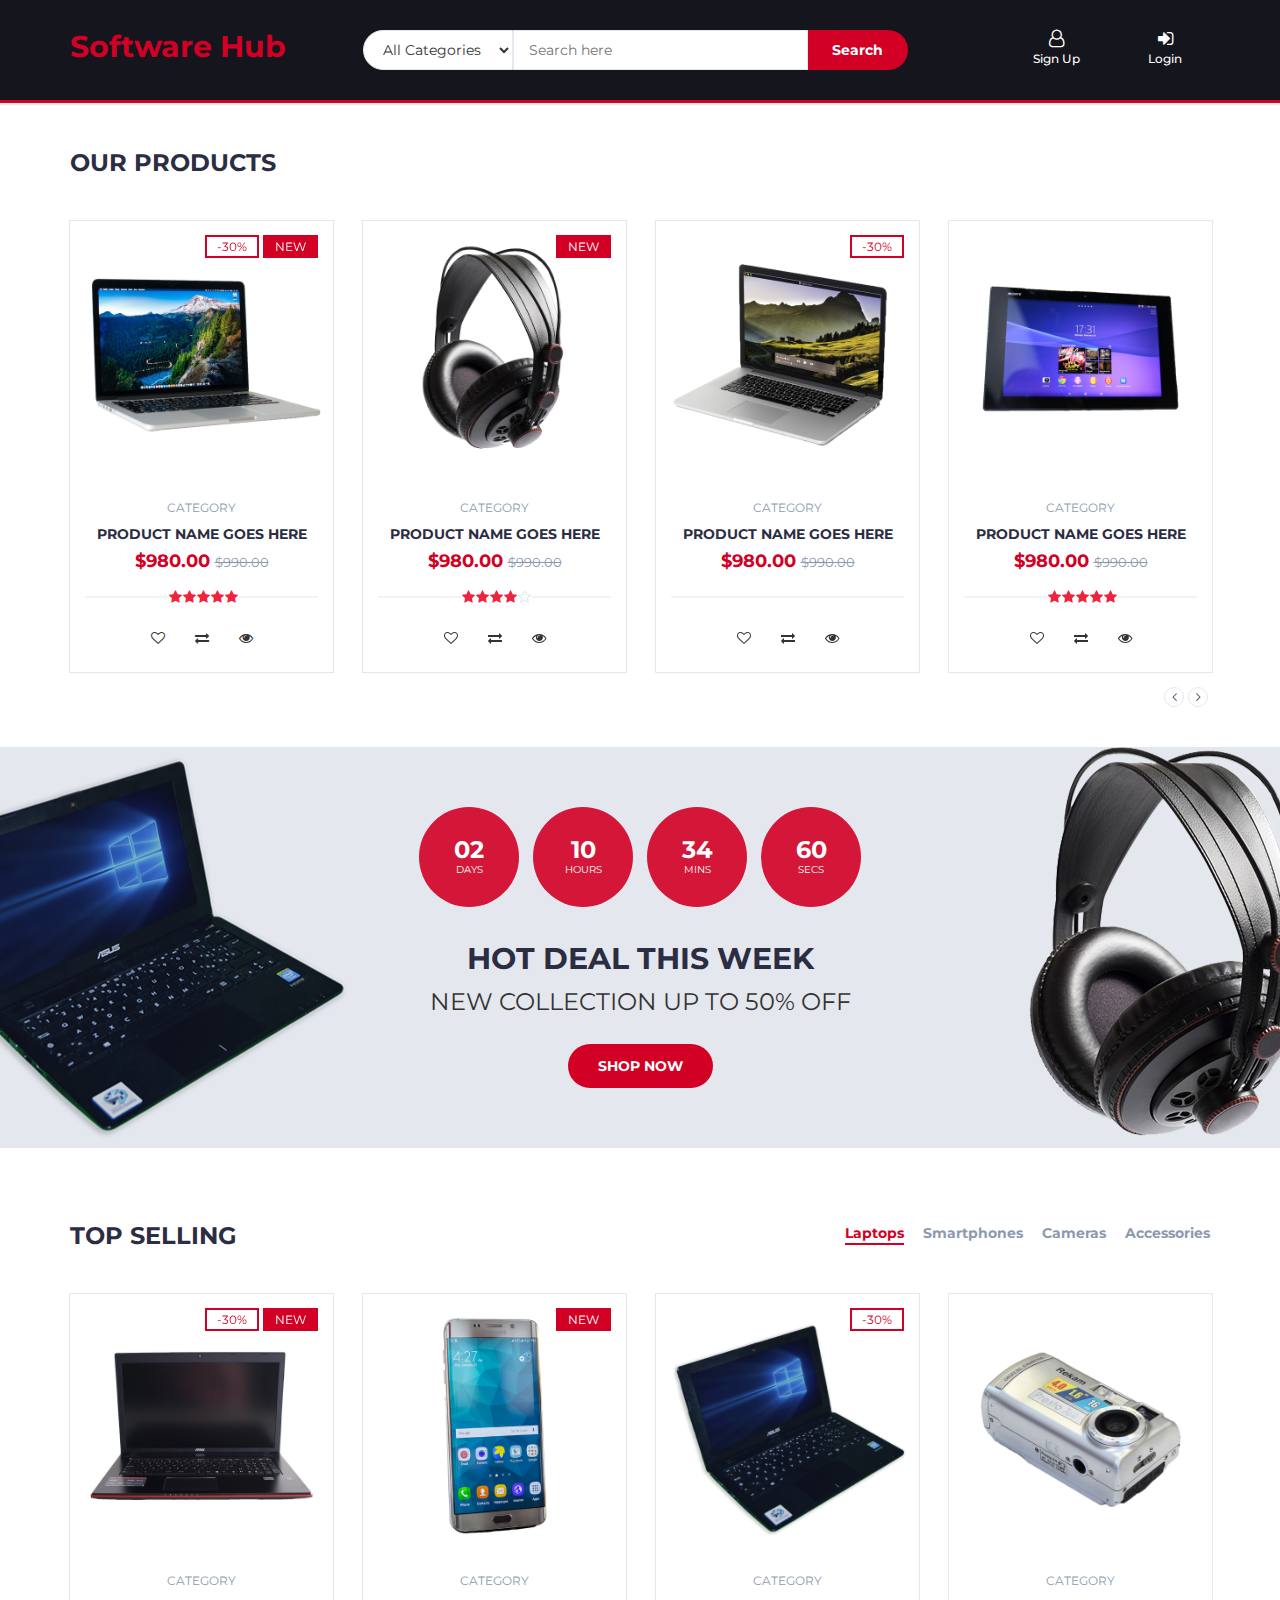
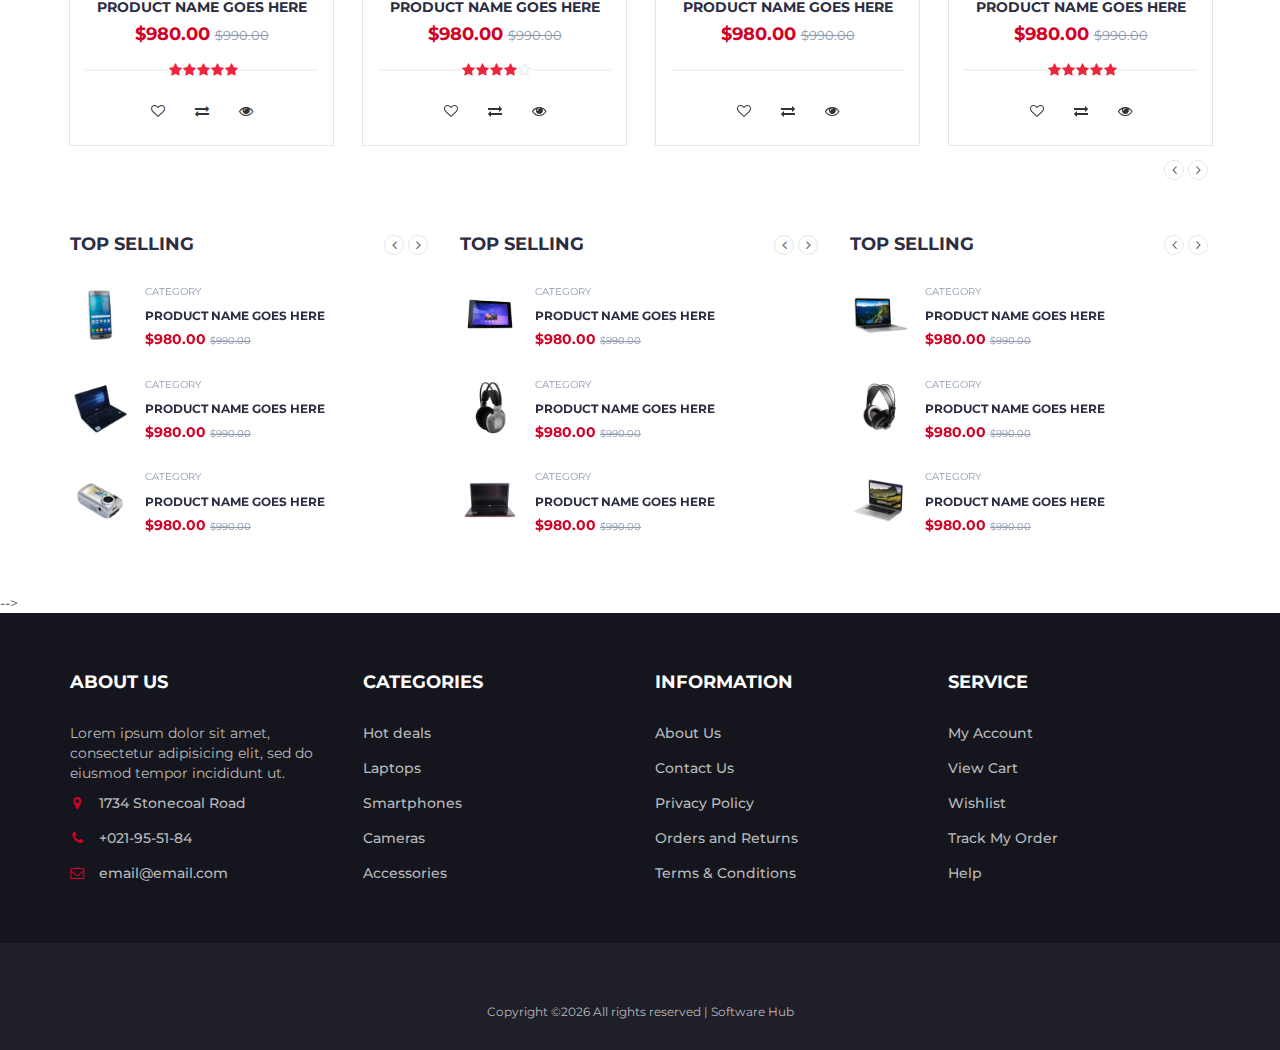
==== commit 84d7fe2a: "Merging UI and Project" ====
--- a/UITemplate/index.html
+++ b/UITemplate/index.html
@@ -920,10 +920,9 @@
 		<!-- /SECTION -->
 
 		<!-- NEWSLETTER -->
-		<div id="newsletter" class="section">
+		<!-- <div id="newsletter" class="section">
 			<!-- container -->
-			<div class="container">
-				<!-- row -->
+			<!-- <div class="container">
 				<div class="row">
 					<div class="col-md-12">
 						<div class="newsletter">
@@ -949,10 +948,9 @@
 						</div>
 					</div>
 				</div>
-				<!-- /row -->
-			</div>
+			</div> -->
 			<!-- /container -->
-		</div>
+		</div> -->
 		<!-- /NEWSLETTER -->
 
 		<!-- FOOTER -->
@@ -1028,17 +1026,17 @@
 					<!-- row -->
 					<div class="row">
 						<div class="col-md-12 text-center">
-							<ul class="footer-payments">
+							<!-- <ul class="footer-payments">
 								<li><a href="#"><i class="fa fa-cc-visa"></i></a></li>
 								<li><a href="#"><i class="fa fa-credit-card"></i></a></li>
 								<li><a href="#"><i class="fa fa-cc-paypal"></i></a></li>
 								<li><a href="#"><i class="fa fa-cc-mastercard"></i></a></li>
 								<li><a href="#"><i class="fa fa-cc-discover"></i></a></li>
 								<li><a href="#"><i class="fa fa-cc-amex"></i></a></li>
-							</ul>
+							</ul> -->
 							<span class="copyright">
 								<!-- Link back to Colorlib can't be removed. Template is licensed under CC BY 3.0. -->
-								Copyright &copy;<script>document.write(new Date().getFullYear());</script> All rights reserved | This template is made with <i class="fa fa-heart-o" aria-hidden="true"></i> by <a href="https://colorlib.com" target="_blank">Colorlib</a>
+								Copyright &copy;<script>document.write(new Date().getFullYear());</script> All rights reserved | Software Hub
 							<!-- Link back to Colorlib can't be removed. Template is licensed under CC BY 3.0. -->
 							</span>
 						</div>
@@ -1059,5 +1057,6 @@
 		<script src="js/jquery.zoom.min.js"></script>
 		<script src="js/main.js"></script>
 
+
 	</body>
 </html>
